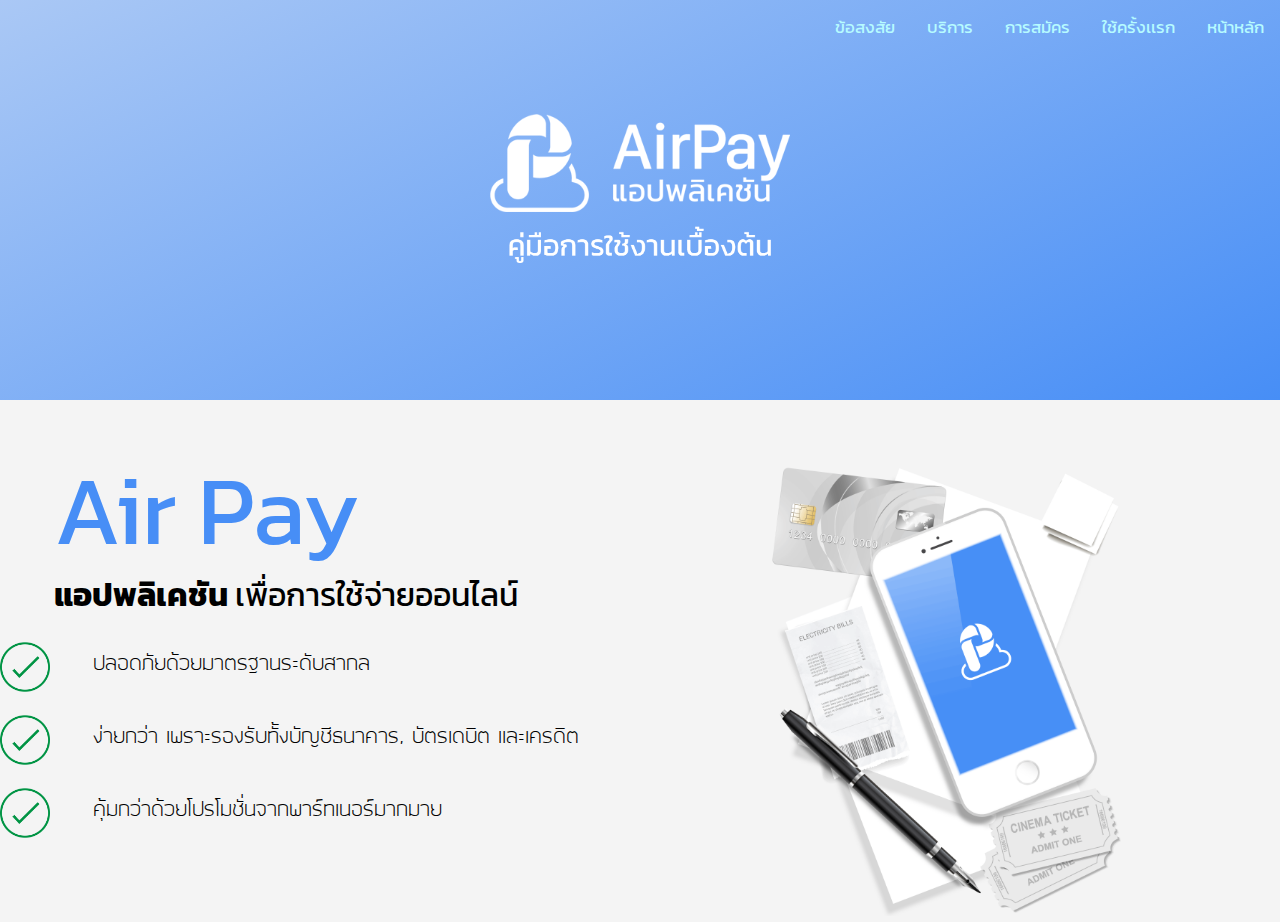
==== index.html @ 3a498677 "fixed margin" ====
<!DOCTYPE html>
<html>
<head>
<meta name="viewport" content="width=device-width, initial-scale=1, maximum-scale=1">
	<link rel="stylesheet" type="text/css" href="css/home.css">
  <link rel="icon" href="img/logoT.png">
	<title>Airplay Guide</title>
</head>
<body>
<div class="bg">
	<!-- NavBar -->
	<div class="topnav" id="myTopnav">
      <a href="#home">หน้าหลัก</a>
      <a href="#about">ใช้ครั้งเเรก</a>
      <a href="#contact">การสมัคร</a>
  		<a href="#news">บริการ</a>
      <a href="#เfaq">ข้อสงสัย</a>
  		<a href="javascript:void(0);" class="icon" onclick="myFunction()">&#9776;</a>
	</div>
	<img id="logo" src="img/logoH.png">
	<img id="logoS" src="img/logoH2.png">
</div>

<div class="main">
  <div id="left-box">
    <div id="title">Air Pay</div>
    <div id="sub"><b>แอปพลิเคชัน</b> เพื่อการใช้จ่ายออนไลน์</div>
    <div class="box">
      <div id="lb">
        <img id="chk" src="img/ok.png">
      </div>
      <div id="rb">
        <div id="content">ปลอดภัยด้วยมาตรฐานระดับสากล</div>
      </div>
    </div>
    <div class="box">
      <div id="lb">
        <img id="chk" src="img/ok.png">
      </div>
      <div id="rb">
        <div id="content">ง่ายกว่า เพราะรองรับทั้งบัญชีธนาคาร, บัตรเดบิต และเครดิต</div>
      </div>
    </div>
    <div class="box">
      <div id="lb">
        <img id="chk" src="img/ok.png">
      </div>
      <div id="rb">
        <div id="content">คุ้มกว่าด้วยโปรโมชั่นจากพาร์ทเนอร์มากมาย</div>
      </div>
    </div>
  </div>
  <div id="right-box">
    <img id="splash" src="img/splash.png">
  </div>
</div>

<script type="text/javascript">
	function myFunction() {
    var x = document.getElementById("myTopnav");
    if (x.className === "topnav") {
        x.className += " responsive";
    } else {
        x.className = "topnav";
    }
    }
 </script>

</body>
</html>
---- css/home.css ----
/* Add a black background color to the top navigation */
@import url('https://fonts.googleapis.com/css?family=Kanit');

@font-face {
    font-family: 'Superspace';
    src: url('../fonts/Superspace.ttf');
    src: url('../fonts/Superspace.ttf') format('truetype');
    font-weight: 500;
    font-style: normal;
}
body
{
    background: #f4f4f4;
    margin:0;
}
*{
    font-family: 'Kanit', sans-serif;
    transition: 0.5s all;
    margin:0;
    padding: 0;
}
.bg{
    background: linear-gradient(335deg,#478ef6,#aac8f5);
    display: block;

    height: 400px;
    overflow-x: hidden;
}

#logo{
    display:block;
    margin:4% auto 0%;
    width: 300px;
}
#logoS{
    display:block;
    width: 300px;
   margin:0% auto 4%; /* Will not center vertically and won't work in IE6/7. */
}
.topnav {
    margin:0;
    overflow: hidden;
}

/* Style the links inside the navigation bar */

.topnav a {

    float: right;
    display: block;
    text-align: center;
    padding: 14px 16px;
    text-decoration: none;
    font-size: 17px;
    color: #b6fbff;
}

/* Change the color of links on hover */
.topnav a:hover {
    color: black;
}

/* Hide the link that should open and close the topnav on small screens */
.topnav .icon {
    display: none;
}
/*main box*/
.main{
    width: 100%;
    height: 100%;
    display: block;
    background: #f4f4f4;

    }
#left-box{
    padding-top:3%; 
    background: #f4f4f4;
    width: 60%;
    position: relative;
    display: block;
    height: 100%;
    float: left;
}

#right-box{
    background: #f4f4f4;
    width: 40%;
    padding-top:5%; 
    position: relative;
    display: block;
    height: 100%;
    float: left;
}
/*End*/

#title{
    display: block;
    font-size: 6em;
    color: #478ef6;
    margin-left: 7%;
    margin-bottom:0px: 
}
#sub{
    display: block;
    font-size: 2em;
    color: black;
    margin-top: -1.5%;
    margin-left: 7%;
    position: relative;
}
#splash{
    width: 70%;
}

.box{
    width: 100%;
    height: 50px;
    margin-top: 3%; 
   
    display: block;
}
#chk{
    display: block;
    width:50px;
    height: 100%;
}
#lb{
    width: 10%;
    height: 100%;
    display: block;
    float: left;
    position: relative;
}
#rb{
    width: 70%;
    height: 100%;
    display: block;
    float: left;
    position: relative;
}
#content{
    width: 100%;
    display: block;
    font-size: 1.5em;
    color: black;
    margin-left:3%; 
    padding-top: 1.3%;
    font-family: 'Superspace';
}
@media only screen and (max-width: 640px) {
    #box{
        padding: 0 auto 0;
    }
#title{
    margin-left: 5%;
    display: block;
    font-size: 4.5em;
    margin-left: 3%;
}
    #sub{
    margin-left: 5%;
    display: block;
    font-size: 2.6em;
    font-weight: lighter;
    margin-left: 3%;
}
#content{
    text-align: left;
}
    #left-box
    {
        text-align: center;
        float: none;
        width: 100%;
    }
    #right-box
    {
        float: none;
        width: 100%;
    }
    #splash{
    width: 100%;
}
.title{
    font-size: 1.5em;
    }
    #logo{
        padding: 100px 0 0;
    }
    .topnav {
  background-color: #333;
  position: fixed;
  width: 100%;
  top: 0;
}
.topnav a:hover {
    background-color: #ddd;
    color: black;
}
  .topnav a:not(:first-child) {display: none;}
  .topnav a.icon {
    float: left;
    display: block;
  }
}

@media only screen and (max-width: 640px) {
  .topnav.responsive .icon {
    position: absolute;
    left: 0;
    top: 0;
  }
  .topnav.responsive a {
    float: none;
    display: block;
    text-align: right;
  }

}
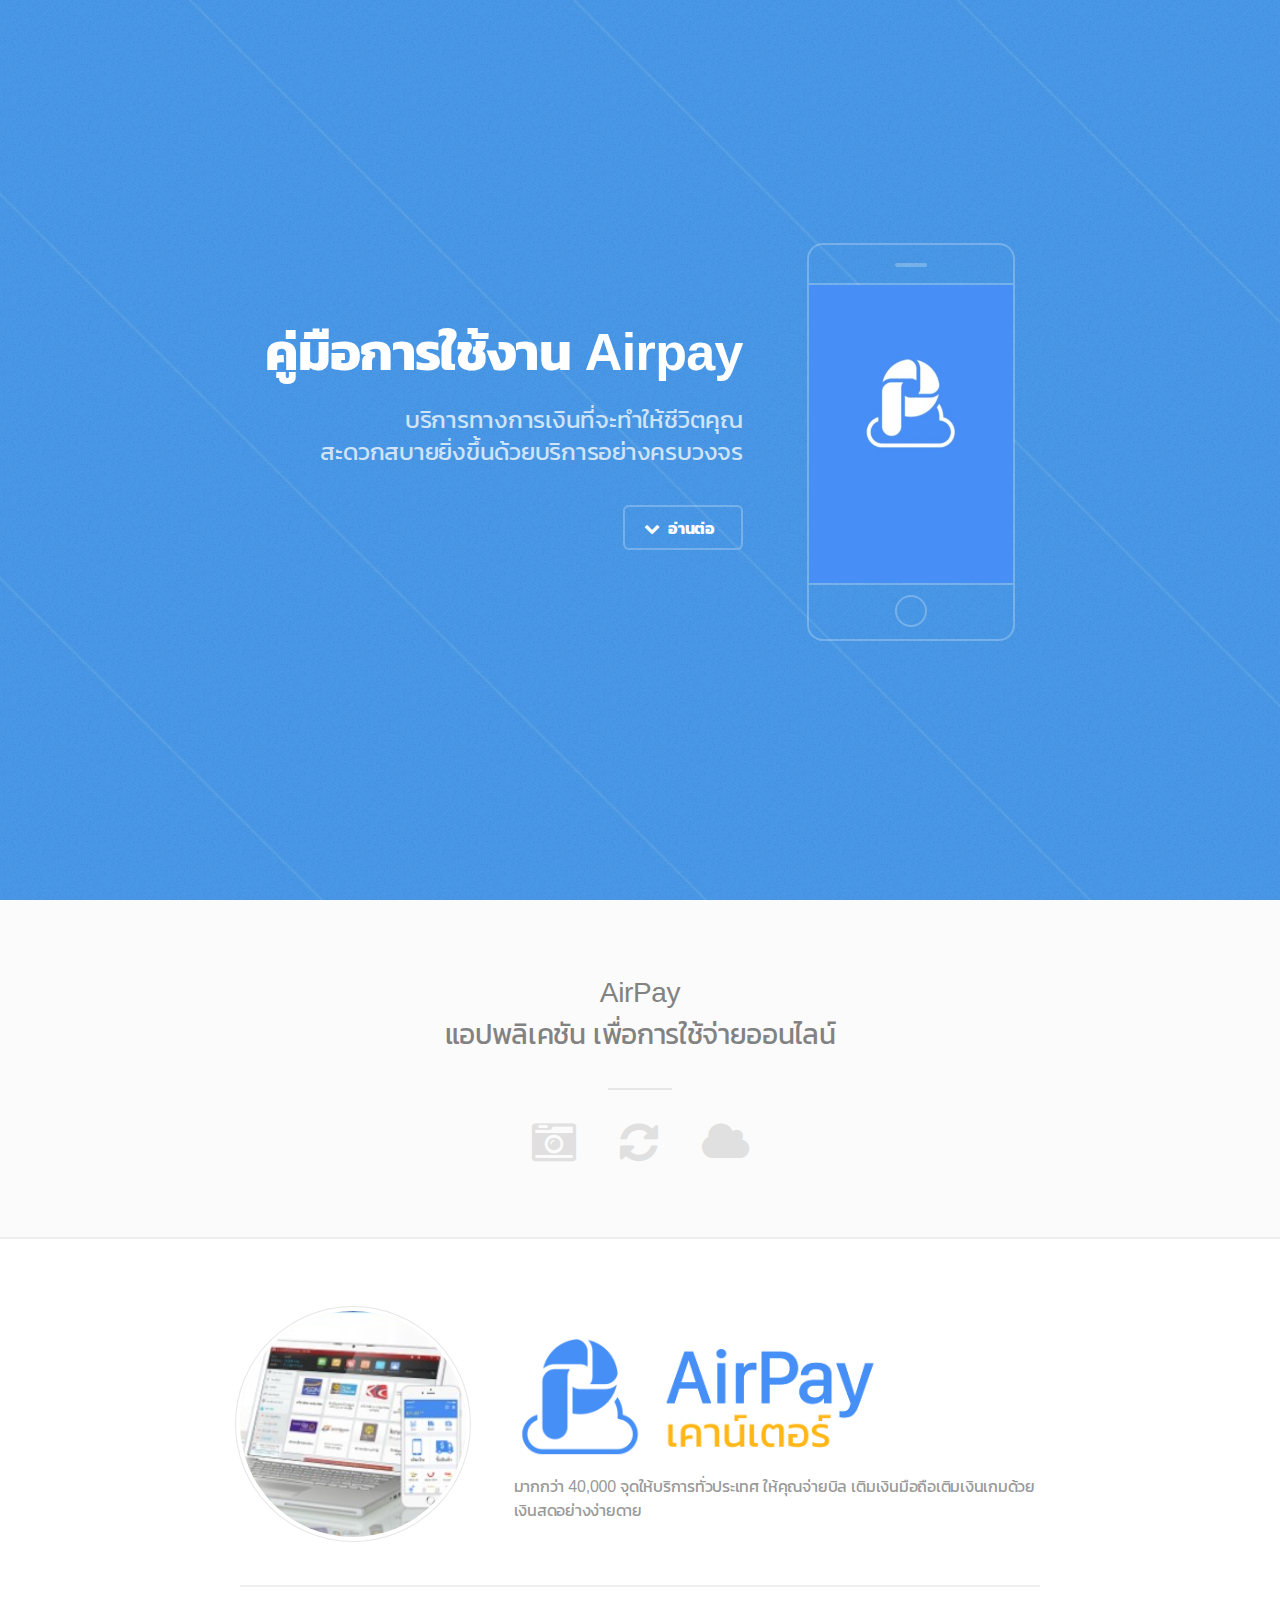
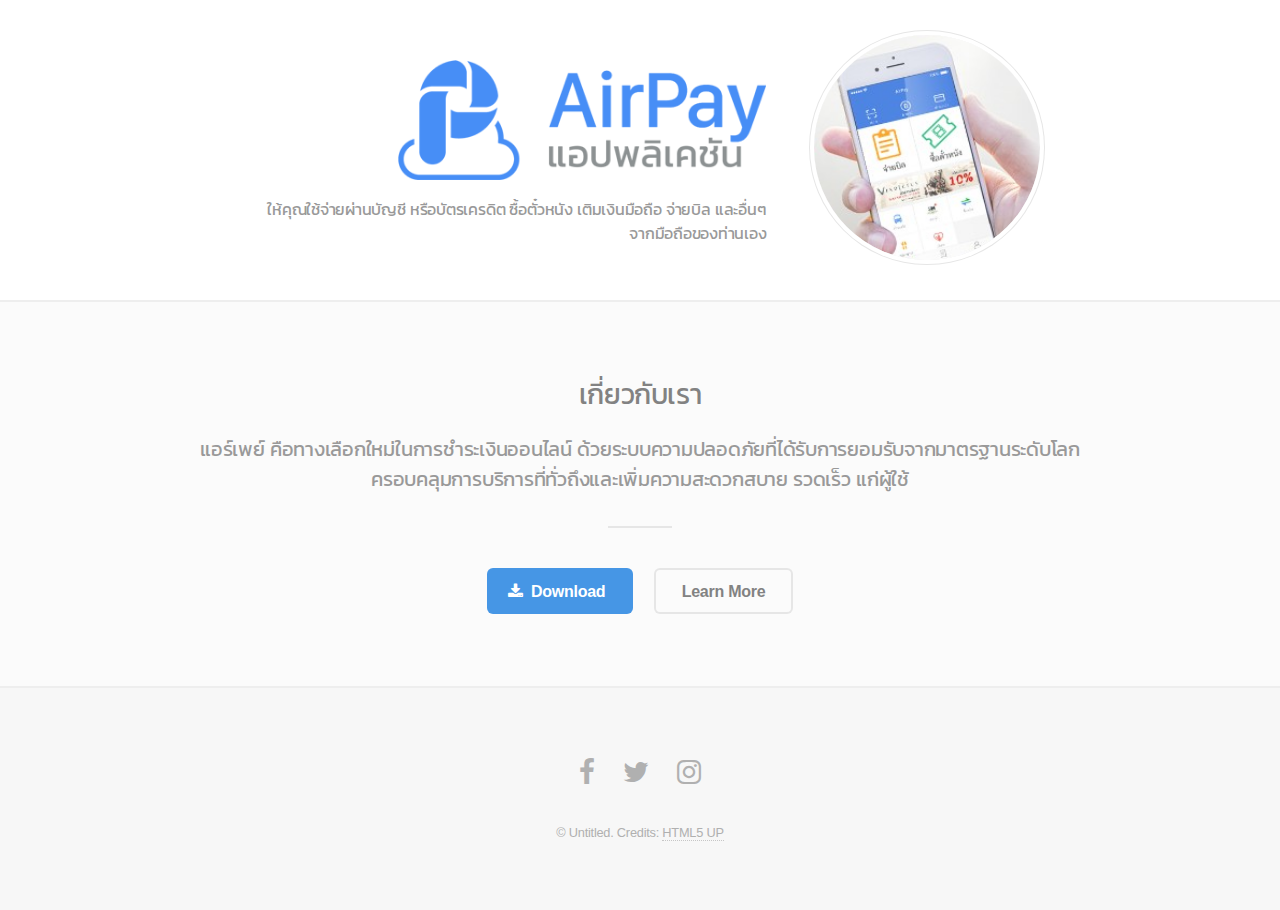
==== commit b3579307: "Change" ====
--- a/index.html
+++ b/index.html
@@ -1,70 +1,94 @@
-<!DOCTYPE html>
+<!DOCTYPE HTML>
 <html>
-<head>
-<meta name="viewport" content="width=device-width, initial-scale=1, maximum-scale=1">
-	<link rel="stylesheet" type="text/css" href="css/home.css">
-  <link rel="icon" href="img/logoT.png">
-	<title>Airplay Guide</title>
-</head>
-<body>
-<div class="bg">
-	<!-- NavBar -->
-	<div class="topnav" id="myTopnav">
-      <a href="#home">หน้าหลัก</a>
-      <a href="#about">ใช้ครั้งเเรก</a>
-      <a href="#contact">การสมัคร</a>
-  		<a href="#news">บริการ</a>
-      <a href="#เfaq">ข้อสงสัย</a>
-  		<a href="javascript:void(0);" class="icon" onclick="myFunction()">&#9776;</a>
-	</div>
-	<img id="logo" src="img/logoH.png">
-	<img id="logoS" src="img/logoH2.png">
-</div>
+	<head>
+		<title>Airpay Guide</title>
+		<meta charset="utf-8" />
+		<meta name="viewport" content="width=device-width, initial-scale=1" />
+		<!--[if lte IE 8]><script src="assets/js/ie/html5shiv.js"></script><![endif]-->
+		<link rel="icon" href="images/logoT.png">
+		<link rel="stylesheet" href="assets/css/main.css" />
+		<!--[if lte IE 8]><link rel="stylesheet" href="assets/css/ie8.css" /><![endif]-->
+		<!--[if lte IE 9]><link rel="stylesheet" href="assets/css/ie9.css" /><![endif]-->
+	</head>
+	<body id="top">
 
-<div class="main">
-  <div id="left-box">
-    <div id="title">Air Pay</div>
-    <div id="sub"><b>แอปพลิเคชัน</b> เพื่อการใช้จ่ายออนไลน์</div>
-    <div class="box">
-      <div id="lb">
-        <img id="chk" src="img/ok.png">
-      </div>
-      <div id="rb">
-        <div id="content">ปลอดภัยด้วยมาตรฐานระดับสากล</div>
-      </div>
-    </div>
-    <div class="box">
-      <div id="lb">
-        <img id="chk" src="img/ok.png">
-      </div>
-      <div id="rb">
-        <div id="content">ง่ายกว่า เพราะรองรับทั้งบัญชีธนาคาร, บัตรเดบิต และเครดิต</div>
-      </div>
-    </div>
-    <div class="box">
-      <div id="lb">
-        <img id="chk" src="img/ok.png">
-      </div>
-      <div id="rb">
-        <div id="content">คุ้มกว่าด้วยโปรโมชั่นจากพาร์ทเนอร์มากมาย</div>
-      </div>
-    </div>
-  </div>
-  <div id="right-box">
-    <img id="splash" src="img/splash.png">
-  </div>
-</div>
+		<!-- Header -->
+			<header id="header">
+				<div class="content">
+					<h1><a href="#">คู่มือการใช้งาน Airpay</a></h1>
+					<p>บริการทางการเงินที่จะทำให้ชีวิตคุณ<br />
+					สะดวกสบายยิ่งขึ้นด้วยบริการอย่างครบวงจร</p>
+					<ul class="actions">
+						<li><a href="#one" class="button icon fa-chevron-down scrolly">อ่านต่อ</a></li>
+					</ul>
+				</div>
+				<div class="image phone"><div class="inner"><img src="images/screen.jpg" alt="" /></div></div>
+			</header>
 
-<script type="text/javascript">
-	function myFunction() {
-    var x = document.getElementById("myTopnav");
-    if (x.className === "topnav") {
-        x.className += " responsive";
-    } else {
-        x.className = "topnav";
-    }
-    }
- </script>
+		<!-- One -->
+			<section id="one" class="wrapper style2 special">
+				<header class="major">
+					<h2>AirPay<br />
+					แอปพลิเคชัน เพื่อการใช้จ่ายออนไลน์</h2>
+				</header>
+				<ul class="icons major">
+					<li><span class="icon fa-camera-retro"><span class="label">Shoot</span></span></li>
+					<li><span class="icon fa-refresh"><span class="label">Process</span></span></li>
+					<li><span class="icon fa-cloud"><span class="label">Upload</span></span></li>
+				</ul>
+			</section>
 
-</body>
+		<!-- Two -->
+			<section id="two" class="wrapper">
+				<div class="inner alt">
+					<section class="spotlight">
+						<div class="image"><img src="images/counterBG.jpg" alt="" /></div>
+						<div class="content">
+							<img class="images" src="images/counter.png">
+							<p>มากกว่า 40,000 จุดให้บริการทั่วประเทศ ให้คุณจ่ายบิล เติมเงินมือถือเติมเงินเกมด้วยเงินสดอย่างง่ายดาย</p>
+						</div>
+					</section>
+					<section class="spotlight">
+						<div class="image"><img src="images/appBG.jpg" alt="" /></div>
+						<div class="content">
+							<img class="images" src="images/app.png">
+							<p>ให้คุณใช้จ่ายผ่านบัญชี หรือบัตรเครดิต ซื้อตั๋วหนัง เติมเงินมือถือ จ่ายบิล และอื่นๆ จากมือถือของท่านเอง</p>
+						</div>
+					</section>
+				</div>
+			</section>
+
+		<!-- Three -->
+			<section id="three" class="wrapper style2 special">
+				<header class="major">
+					<h2>เกี่ยวกับเรา</h2>
+					<p>แอร์เพย์ คือทางเลือกใหม่ในการชำระเงินออนไลน์ ด้วยระบบความปลอดภัยที่ได้รับการยอมรับจากมาตรฐานระดับโลก <br />
+					ครอบคลุมการบริการที่ทั่วถึงและเพิ่มความสะดวกสบาย รวดเร็ว แก่ผู้ใช้</p>
+				</header>
+				<ul class="actions">
+					<li><a href="#" class="button special icon fa-download">Download</a></li>
+					<li><a href="#" class="button">Learn More</a></li>
+				</ul>
+			</section>
+
+		
+		<!-- Footer -->
+			<footer id="footer">
+				<ul class="icons">
+					<li><a href="#" class="icon fa-facebook"><span class="label">Facebook</span></a></li>
+					<li><a href="#" class="icon fa-twitter"><span class="label">Twitter</span></a></li>
+					<li><a href="#" class="icon fa-instagram"><span class="label">Instagram</span></a></li>
+				</ul>
+				<p class="copyright">&copy; Untitled. Credits: <a href="http://html5up.net">HTML5 UP</a></p>
+			</footer>
+
+		<!-- Scripts -->
+			<script src="assets/js/jquery.min.js"></script>
+			<script src="assets/js/jquery.scrolly.min.js"></script>
+			<script src="assets/js/skel.min.js"></script>
+			<script src="assets/js/util.js"></script>
+			<!--[if lte IE 8]><script src="assets/js/ie/respond.min.js"></script><![endif]-->
+			<script src="assets/js/main.js"></script>
+
+	</body>
 </html>--- a/assets/css/main.css
+++ b/assets/css/main.css
@@ -0,0 +1,4148 @@
+@import url(font-awesome.min.css);
+@import url('https://fonts.googleapis.com/css?family=Kanit');
+
+	html, body, div, span, applet, object, iframe, h1, h2, h3, h4, h5, h6, p, blockquote, pre, a, abbr, acronym, address, big, cite, code, del, dfn, em, img, ins, kbd, q, s, samp, small, strike, strong, sub, sup, tt, var, b, u, i, center, dl, dt, dd, ol, ul, li, fieldset, form, label, legend, table, caption, tbody, tfoot, thead, tr, th, td, article, aside, canvas, details, embed, figure, figcaption, footer, header, hgroup, menu, nav, output, ruby, section, summary, time, mark, audio, video {
+		margin: 0;
+		padding: 0;
+		border: 0;
+		font-size: 100%;
+		font: inherit;
+		vertical-align: baseline;
+	}
+
+	article, aside, details, figcaption, figure, footer, header, hgroup, menu, nav, section {
+		display: block;
+	}
+
+	body {
+		line-height: 1;
+	}
+
+	ol, ul {
+		list-style: none;
+	}
+
+	blockquote, q {
+		quotes: none;
+	}
+
+	blockquote:before, blockquote:after, q:before, q:after {
+		content: '';
+		content: none;
+	}
+
+	table {
+		border-collapse: collapse;
+		border-spacing: 0;
+	}
+
+	body {
+		-webkit-text-size-adjust: none;
+	}
+
+/* Box Model */
+
+	*, *:before, *:after {
+		-moz-box-sizing: border-box;
+		-webkit-box-sizing: border-box;
+		box-sizing: border-box;
+	}
+
+/* Grid */
+
+	.images{
+		width: 70%;
+	}
+
+	.row {
+		border-bottom: solid 1px transparent;
+		-moz-box-sizing: border-box;
+		-webkit-box-sizing: border-box;
+		box-sizing: border-box;
+	}
+
+	.row > * {
+		float: left;
+		-moz-box-sizing: border-box;
+		-webkit-box-sizing: border-box;
+		box-sizing: border-box;
+	}
+
+	.row:after, .row:before {
+		content: '';
+		display: block;
+		clear: both;
+		height: 0;
+	}
+
+	.row.uniform > * > :first-child {
+		margin-top: 0;
+	}
+
+	.row.uniform > * > :last-child {
+		margin-bottom: 0;
+	}
+
+	.row.\30 \25 > * {
+		padding: 0 0 0 0em;
+	}
+
+	.row.\30 \25 {
+		margin: 0 0 -1px 0em;
+	}
+
+	.row.uniform.\30 \25 > * {
+		padding: 0em 0 0 0em;
+	}
+
+	.row.uniform.\30 \25 {
+		margin: 0em 0 -1px 0em;
+	}
+
+	.row > * {
+		padding: 0 0 0 1.5em;
+	}
+
+	.row {
+		margin: 0 0 -1px -1.5em;
+	}
+
+	.row.uniform > * {
+		padding: 1.5em 0 0 1.5em;
+	}
+
+	.row.uniform {
+		margin: -1.5em 0 -1px -1.5em;
+	}
+
+	.row.\32 00\25 > * {
+		padding: 0 0 0 3em;
+	}
+
+	.row.\32 00\25 {
+		margin: 0 0 -1px -3em;
+	}
+
+	.row.uniform.\32 00\25 > * {
+		padding: 3em 0 0 3em;
+	}
+
+	.row.uniform.\32 00\25 {
+		margin: -3em 0 -1px -3em;
+	}
+
+	.row.\31 50\25 > * {
+		padding: 0 0 0 2.25em;
+	}
+
+	.row.\31 50\25 {
+		margin: 0 0 -1px -2.25em;
+	}
+
+	.row.uniform.\31 50\25 > * {
+		padding: 2.25em 0 0 2.25em;
+	}
+
+	.row.uniform.\31 50\25 {
+		margin: -2.25em 0 -1px -2.25em;
+	}
+
+	.row.\35 0\25 > * {
+		padding: 0 0 0 0.75em;
+	}
+
+	.row.\35 0\25 {
+		margin: 0 0 -1px -0.75em;
+	}
+
+	.row.uniform.\35 0\25 > * {
+		padding: 0.75em 0 0 0.75em;
+	}
+
+	.row.uniform.\35 0\25 {
+		margin: -0.75em 0 -1px -0.75em;
+	}
+
+	.row.\32 5\25 > * {
+		padding: 0 0 0 0.375em;
+	}
+
+	.row.\32 5\25 {
+		margin: 0 0 -1px -0.375em;
+	}
+
+	.row.uniform.\32 5\25 > * {
+		padding: 0.375em 0 0 0.375em;
+	}
+
+	.row.uniform.\32 5\25 {
+		margin: -0.375em 0 -1px -0.375em;
+	}
+
+	.\31 2u, .\31 2u\24 {
+		width: 100%;
+		clear: none;
+		margin-left: 0;
+	}
+
+	.\31 1u, .\31 1u\24 {
+		width: 91.6666666667%;
+		clear: none;
+		margin-left: 0;
+	}
+
+	.\31 0u, .\31 0u\24 {
+		width: 83.3333333333%;
+		clear: none;
+		margin-left: 0;
+	}
+
+	.\39 u, .\39 u\24 {
+		width: 75%;
+		clear: none;
+		margin-left: 0;
+	}
+
+	.\38 u, .\38 u\24 {
+		width: 66.6666666667%;
+		clear: none;
+		margin-left: 0;
+	}
+
+	.\37 u, .\37 u\24 {
+		width: 58.3333333333%;
+		clear: none;
+		margin-left: 0;
+	}
+
+	.\36 u, .\36 u\24 {
+		width: 50%;
+		clear: none;
+		margin-left: 0;
+	}
+
+	.\35 u, .\35 u\24 {
+		width: 41.6666666667%;
+		clear: none;
+		margin-left: 0;
+	}
+
+	.\34 u, .\34 u\24 {
+		width: 33.3333333333%;
+		clear: none;
+		margin-left: 0;
+	}
+
+	.\33 u, .\33 u\24 {
+		width: 25%;
+		clear: none;
+		margin-left: 0;
+	}
+
+	.\32 u, .\32 u\24 {
+		width: 16.6666666667%;
+		clear: none;
+		margin-left: 0;
+	}
+
+	.\31 u, .\31 u\24 {
+		width: 8.3333333333%;
+		clear: none;
+		margin-left: 0;
+	}
+
+	.\31 2u\24 + *,
+	.\31 1u\24 + *,
+	.\31 0u\24 + *,
+	.\39 u\24 + *,
+	.\38 u\24 + *,
+	.\37 u\24 + *,
+	.\36 u\24 + *,
+	.\35 u\24 + *,
+	.\34 u\24 + *,
+	.\33 u\24 + *,
+	.\32 u\24 + *,
+	.\31 u\24 + * {
+		clear: left;
+	}
+
+	.\-11u {
+		margin-left: 91.66667%;
+	}
+
+	.\-10u {
+		margin-left: 83.33333%;
+	}
+
+	.\-9u {
+		margin-left: 75%;
+	}
+
+	.\-8u {
+		margin-left: 66.66667%;
+	}
+
+	.\-7u {
+		margin-left: 58.33333%;
+	}
+
+	.\-6u {
+		margin-left: 50%;
+	}
+
+	.\-5u {
+		margin-left: 41.66667%;
+	}
+
+	.\-4u {
+		margin-left: 33.33333%;
+	}
+
+	.\-3u {
+		margin-left: 25%;
+	}
+
+	.\-2u {
+		margin-left: 16.66667%;
+	}
+
+	.\-1u {
+		margin-left: 8.33333%;
+	}
+
+	@media screen and (max-width: 1680px) {
+
+		.row > * {
+			padding: 0 0 0 1.5em;
+		}
+
+		.row {
+			margin: 0 0 -1px -1.5em;
+		}
+
+		.row.uniform > * {
+			padding: 1.5em 0 0 1.5em;
+		}
+
+		.row.uniform {
+			margin: -1.5em 0 -1px -1.5em;
+		}
+
+		.row.\32 00\25 > * {
+			padding: 0 0 0 3em;
+		}
+
+		.row.\32 00\25 {
+			margin: 0 0 -1px -3em;
+		}
+
+		.row.uniform.\32 00\25 > * {
+			padding: 3em 0 0 3em;
+		}
+
+		.row.uniform.\32 00\25 {
+			margin: -3em 0 -1px -3em;
+		}
+
+		.row.\31 50\25 > * {
+			padding: 0 0 0 2.25em;
+		}
+
+		.row.\31 50\25 {
+			margin: 0 0 -1px -2.25em;
+		}
+
+		.row.uniform.\31 50\25 > * {
+			padding: 2.25em 0 0 2.25em;
+		}
+
+		.row.uniform.\31 50\25 {
+			margin: -2.25em 0 -1px -2.25em;
+		}
+
+		.row.\35 0\25 > * {
+			padding: 0 0 0 0.75em;
+		}
+
+		.row.\35 0\25 {
+			margin: 0 0 -1px -0.75em;
+		}
+
+		.row.uniform.\35 0\25 > * {
+			padding: 0.75em 0 0 0.75em;
+		}
+
+		.row.uniform.\35 0\25 {
+			margin: -0.75em 0 -1px -0.75em;
+		}
+
+		.row.\32 5\25 > * {
+			padding: 0 0 0 0.375em;
+		}
+
+		.row.\32 5\25 {
+			margin: 0 0 -1px -0.375em;
+		}
+
+		.row.uniform.\32 5\25 > * {
+			padding: 0.375em 0 0 0.375em;
+		}
+
+		.row.uniform.\32 5\25 {
+			margin: -0.375em 0 -1px -0.375em;
+		}
+
+		.\31 2u\28xlarge\29, .\31 2u\24\28xlarge\29 {
+			width: 100%;
+			clear: none;
+			margin-left: 0;
+		}
+
+		.\31 1u\28xlarge\29, .\31 1u\24\28xlarge\29 {
+			width: 91.6666666667%;
+			clear: none;
+			margin-left: 0;
+		}
+
+		.\31 0u\28xlarge\29, .\31 0u\24\28xlarge\29 {
+			width: 83.3333333333%;
+			clear: none;
+			margin-left: 0;
+		}
+
+		.\39 u\28xlarge\29, .\39 u\24\28xlarge\29 {
+			width: 75%;
+			clear: none;
+			margin-left: 0;
+		}
+
+		.\38 u\28xlarge\29, .\38 u\24\28xlarge\29 {
+			width: 66.6666666667%;
+			clear: none;
+			margin-left: 0;
+		}
+
+		.\37 u\28xlarge\29, .\37 u\24\28xlarge\29 {
+			width: 58.3333333333%;
+			clear: none;
+			margin-left: 0;
+		}
+
+		.\36 u\28xlarge\29, .\36 u\24\28xlarge\29 {
+			width: 50%;
+			clear: none;
+			margin-left: 0;
+		}
+
+		.\35 u\28xlarge\29, .\35 u\24\28xlarge\29 {
+			width: 41.6666666667%;
+			clear: none;
+			margin-left: 0;
+		}
+
+		.\34 u\28xlarge\29, .\34 u\24\28xlarge\29 {
+			width: 33.3333333333%;
+			clear: none;
+			margin-left: 0;
+		}
+
+		.\33 u\28xlarge\29, .\33 u\24\28xlarge\29 {
+			width: 25%;
+			clear: none;
+			margin-left: 0;
+		}
+
+		.\32 u\28xlarge\29, .\32 u\24\28xlarge\29 {
+			width: 16.6666666667%;
+			clear: none;
+			margin-left: 0;
+		}
+
+		.\31 u\28xlarge\29, .\31 u\24\28xlarge\29 {
+			width: 8.3333333333%;
+			clear: none;
+			margin-left: 0;
+		}
+
+		.\31 2u\24\28xlarge\29 + *,
+		.\31 1u\24\28xlarge\29 + *,
+		.\31 0u\24\28xlarge\29 + *,
+		.\39 u\24\28xlarge\29 + *,
+		.\38 u\24\28xlarge\29 + *,
+		.\37 u\24\28xlarge\29 + *,
+		.\36 u\24\28xlarge\29 + *,
+		.\35 u\24\28xlarge\29 + *,
+		.\34 u\24\28xlarge\29 + *,
+		.\33 u\24\28xlarge\29 + *,
+		.\32 u\24\28xlarge\29 + *,
+		.\31 u\24\28xlarge\29 + * {
+			clear: left;
+		}
+
+		.\-11u\28xlarge\29 {
+			margin-left: 91.66667%;
+		}
+
+		.\-10u\28xlarge\29 {
+			margin-left: 83.33333%;
+		}
+
+		.\-9u\28xlarge\29 {
+			margin-left: 75%;
+		}
+
+		.\-8u\28xlarge\29 {
+			margin-left: 66.66667%;
+		}
+
+		.\-7u\28xlarge\29 {
+			margin-left: 58.33333%;
+		}
+
+		.\-6u\28xlarge\29 {
+			margin-left: 50%;
+		}
+
+		.\-5u\28xlarge\29 {
+			margin-left: 41.66667%;
+		}
+
+		.\-4u\28xlarge\29 {
+			margin-left: 33.33333%;
+		}
+
+		.\-3u\28xlarge\29 {
+			margin-left: 25%;
+		}
+
+		.\-2u\28xlarge\29 {
+			margin-left: 16.66667%;
+		}
+
+		.\-1u\28xlarge\29 {
+			margin-left: 8.33333%;
+		}
+
+	}
+
+	@media screen and (max-width: 1280px) {
+
+		.row > * {
+			padding: 0 0 0 1.5em;
+		}
+
+		.row {
+			margin: 0 0 -1px -1.5em;
+		}
+
+		.row.uniform > * {
+			padding: 1.5em 0 0 1.5em;
+		}
+
+		.row.uniform {
+			margin: -1.5em 0 -1px -1.5em;
+		}
+
+		.row.\32 00\25 > * {
+			padding: 0 0 0 3em;
+		}
+
+		.row.\32 00\25 {
+			margin: 0 0 -1px -3em;
+		}
+
+		.row.uniform.\32 00\25 > * {
+			padding: 3em 0 0 3em;
+		}
+
+		.row.uniform.\32 00\25 {
+			margin: -3em 0 -1px -3em;
+		}
+
+		.row.\31 50\25 > * {
+			padding: 0 0 0 2.25em;
+		}
+
+		.row.\31 50\25 {
+			margin: 0 0 -1px -2.25em;
+		}
+
+		.row.uniform.\31 50\25 > * {
+			padding: 2.25em 0 0 2.25em;
+		}
+
+		.row.uniform.\31 50\25 {
+			margin: -2.25em 0 -1px -2.25em;
+		}
+
+		.row.\35 0\25 > * {
+			padding: 0 0 0 0.75em;
+		}
+
+		.row.\35 0\25 {
+			margin: 0 0 -1px -0.75em;
+		}
+
+		.row.uniform.\35 0\25 > * {
+			padding: 0.75em 0 0 0.75em;
+		}
+
+		.row.uniform.\35 0\25 {
+			margin: -0.75em 0 -1px -0.75em;
+		}
+
+		.row.\32 5\25 > * {
+			padding: 0 0 0 0.375em;
+		}
+
+		.row.\32 5\25 {
+			margin: 0 0 -1px -0.375em;
+		}
+
+		.row.uniform.\32 5\25 > * {
+			padding: 0.375em 0 0 0.375em;
+		}
+
+		.row.uniform.\32 5\25 {
+			margin: -0.375em 0 -1px -0.375em;
+		}
+
+		.\31 2u\28large\29, .\31 2u\24\28large\29 {
+			width: 100%;
+			clear: none;
+			margin-left: 0;
+		}
+
+		.\31 1u\28large\29, .\31 1u\24\28large\29 {
+			width: 91.6666666667%;
+			clear: none;
+			margin-left: 0;
+		}
+
+		.\31 0u\28large\29, .\31 0u\24\28large\29 {
+			width: 83.3333333333%;
+			clear: none;
+			margin-left: 0;
+		}
+
+		.\39 u\28large\29, .\39 u\24\28large\29 {
+			width: 75%;
+			clear: none;
+			margin-left: 0;
+		}
+
+		.\38 u\28large\29, .\38 u\24\28large\29 {
+			width: 66.6666666667%;
+			clear: none;
+			margin-left: 0;
+		}
+
+		.\37 u\28large\29, .\37 u\24\28large\29 {
+			width: 58.3333333333%;
+			clear: none;
+			margin-left: 0;
+		}
+
+		.\36 u\28large\29, .\36 u\24\28large\29 {
+			width: 50%;
+			clear: none;
+			margin-left: 0;
+		}
+
+		.\35 u\28large\29, .\35 u\24\28large\29 {
+			width: 41.6666666667%;
+			clear: none;
+			margin-left: 0;
+		}
+
+		.\34 u\28large\29, .\34 u\24\28large\29 {
+			width: 33.3333333333%;
+			clear: none;
+			margin-left: 0;
+		}
+
+		.\33 u\28large\29, .\33 u\24\28large\29 {
+			width: 25%;
+			clear: none;
+			margin-left: 0;
+		}
+
+		.\32 u\28large\29, .\32 u\24\28large\29 {
+			width: 16.6666666667%;
+			clear: none;
+			margin-left: 0;
+		}
+
+		.\31 u\28large\29, .\31 u\24\28large\29 {
+			width: 8.3333333333%;
+			clear: none;
+			margin-left: 0;
+		}
+
+		.\31 2u\24\28large\29 + *,
+		.\31 1u\24\28large\29 + *,
+		.\31 0u\24\28large\29 + *,
+		.\39 u\24\28large\29 + *,
+		.\38 u\24\28large\29 + *,
+		.\37 u\24\28large\29 + *,
+		.\36 u\24\28large\29 + *,
+		.\35 u\24\28large\29 + *,
+		.\34 u\24\28large\29 + *,
+		.\33 u\24\28large\29 + *,
+		.\32 u\24\28large\29 + *,
+		.\31 u\24\28large\29 + * {
+			clear: left;
+		}
+
+		.\-11u\28large\29 {
+			margin-left: 91.66667%;
+		}
+
+		.\-10u\28large\29 {
+			margin-left: 83.33333%;
+		}
+
+		.\-9u\28large\29 {
+			margin-left: 75%;
+		}
+
+		.\-8u\28large\29 {
+			margin-left: 66.66667%;
+		}
+
+		.\-7u\28large\29 {
+			margin-left: 58.33333%;
+		}
+
+		.\-6u\28large\29 {
+			margin-left: 50%;
+		}
+
+		.\-5u\28large\29 {
+			margin-left: 41.66667%;
+		}
+
+		.\-4u\28large\29 {
+			margin-left: 33.33333%;
+		}
+
+		.\-3u\28large\29 {
+			margin-left: 25%;
+		}
+
+		.\-2u\28large\29 {
+			margin-left: 16.66667%;
+		}
+
+		.\-1u\28large\29 {
+			margin-left: 8.33333%;
+		}
+
+	}
+
+	@media screen and (max-width: 980px) {
+
+		.row > * {
+			padding: 0 0 0 1.5em;
+		}
+
+		.row {
+			margin: 0 0 -1px -1.5em;
+		}
+
+		.row.uniform > * {
+			padding: 1.5em 0 0 1.5em;
+		}
+
+		.row.uniform {
+			margin: -1.5em 0 -1px -1.5em;
+		}
+
+		.row.\32 00\25 > * {
+			padding: 0 0 0 3em;
+		}
+
+		.row.\32 00\25 {
+			margin: 0 0 -1px -3em;
+		}
+
+		.row.uniform.\32 00\25 > * {
+			padding: 3em 0 0 3em;
+		}
+
+		.row.uniform.\32 00\25 {
+			margin: -3em 0 -1px -3em;
+		}
+
+		.row.\31 50\25 > * {
+			padding: 0 0 0 2.25em;
+		}
+
+		.row.\31 50\25 {
+			margin: 0 0 -1px -2.25em;
+		}
+
+		.row.uniform.\31 50\25 > * {
+			padding: 2.25em 0 0 2.25em;
+		}
+
+		.row.uniform.\31 50\25 {
+			margin: -2.25em 0 -1px -2.25em;
+		}
+
+		.row.\35 0\25 > * {
+			padding: 0 0 0 0.75em;
+		}
+
+		.row.\35 0\25 {
+			margin: 0 0 -1px -0.75em;
+		}
+
+		.row.uniform.\35 0\25 > * {
+			padding: 0.75em 0 0 0.75em;
+		}
+
+		.row.uniform.\35 0\25 {
+			margin: -0.75em 0 -1px -0.75em;
+		}
+
+		.row.\32 5\25 > * {
+			padding: 0 0 0 0.375em;
+		}
+
+		.row.\32 5\25 {
+			margin: 0 0 -1px -0.375em;
+		}
+
+		.row.uniform.\32 5\25 > * {
+			padding: 0.375em 0 0 0.375em;
+		}
+
+		.row.uniform.\32 5\25 {
+			margin: -0.375em 0 -1px -0.375em;
+		}
+
+		.\31 2u\28medium\29, .\31 2u\24\28medium\29 {
+			width: 100%;
+			clear: none;
+			margin-left: 0;
+		}
+
+		.\31 1u\28medium\29, .\31 1u\24\28medium\29 {
+			width: 91.6666666667%;
+			clear: none;
+			margin-left: 0;
+		}
+
+		.\31 0u\28medium\29, .\31 0u\24\28medium\29 {
+			width: 83.3333333333%;
+			clear: none;
+			margin-left: 0;
+		}
+
+		.\39 u\28medium\29, .\39 u\24\28medium\29 {
+			width: 75%;
+			clear: none;
+			margin-left: 0;
+		}
+
+		.\38 u\28medium\29, .\38 u\24\28medium\29 {
+			width: 66.6666666667%;
+			clear: none;
+			margin-left: 0;
+		}
+
+		.\37 u\28medium\29, .\37 u\24\28medium\29 {
+			width: 58.3333333333%;
+			clear: none;
+			margin-left: 0;
+		}
+
+		.\36 u\28medium\29, .\36 u\24\28medium\29 {
+			width: 50%;
+			clear: none;
+			margin-left: 0;
+		}
+
+		.\35 u\28medium\29, .\35 u\24\28medium\29 {
+			width: 41.6666666667%;
+			clear: none;
+			margin-left: 0;
+		}
+
+		.\34 u\28medium\29, .\34 u\24\28medium\29 {
+			width: 33.3333333333%;
+			clear: none;
+			margin-left: 0;
+		}
+
+		.\33 u\28medium\29, .\33 u\24\28medium\29 {
+			width: 25%;
+			clear: none;
+			margin-left: 0;
+		}
+
+		.\32 u\28medium\29, .\32 u\24\28medium\29 {
+			width: 16.6666666667%;
+			clear: none;
+			margin-left: 0;
+		}
+
+		.\31 u\28medium\29, .\31 u\24\28medium\29 {
+			width: 8.3333333333%;
+			clear: none;
+			margin-left: 0;
+		}
+
+		.\31 2u\24\28medium\29 + *,
+		.\31 1u\24\28medium\29 + *,
+		.\31 0u\24\28medium\29 + *,
+		.\39 u\24\28medium\29 + *,
+		.\38 u\24\28medium\29 + *,
+		.\37 u\24\28medium\29 + *,
+		.\36 u\24\28medium\29 + *,
+		.\35 u\24\28medium\29 + *,
+		.\34 u\24\28medium\29 + *,
+		.\33 u\24\28medium\29 + *,
+		.\32 u\24\28medium\29 + *,
+		.\31 u\24\28medium\29 + * {
+			clear: left;
+		}
+
+		.\-11u\28medium\29 {
+			margin-left: 91.66667%;
+		}
+
+		.\-10u\28medium\29 {
+			margin-left: 83.33333%;
+		}
+
+		.\-9u\28medium\29 {
+			margin-left: 75%;
+		}
+
+		.\-8u\28medium\29 {
+			margin-left: 66.66667%;
+		}
+
+		.\-7u\28medium\29 {
+			margin-left: 58.33333%;
+		}
+
+		.\-6u\28medium\29 {
+			margin-left: 50%;
+		}
+
+		.\-5u\28medium\29 {
+			margin-left: 41.66667%;
+		}
+
+		.\-4u\28medium\29 {
+			margin-left: 33.33333%;
+		}
+
+		.\-3u\28medium\29 {
+			margin-left: 25%;
+		}
+
+		.\-2u\28medium\29 {
+			margin-left: 16.66667%;
+		}
+
+		.\-1u\28medium\29 {
+			margin-left: 8.33333%;
+		}
+
+	}
+
+	@media screen and (max-width: 736px) {
+
+		.row > * {
+			padding: 0 0 0 1.5em;
+		}
+
+		.row {
+			margin: 0 0 -1px -1.5em;
+		}
+
+		.row.uniform > * {
+			padding: 1.5em 0 0 1.5em;
+		}
+
+		.row.uniform {
+			margin: -1.5em 0 -1px -1.5em;
+		}
+
+		.row.\32 00\25 > * {
+			padding: 0 0 0 3em;
+		}
+
+		.row.\32 00\25 {
+			margin: 0 0 -1px -3em;
+		}
+
+		.row.uniform.\32 00\25 > * {
+			padding: 3em 0 0 3em;
+		}
+
+		.row.uniform.\32 00\25 {
+			margin: -3em 0 -1px -3em;
+		}
+
+		.row.\31 50\25 > * {
+			padding: 0 0 0 2.25em;
+		}
+
+		.row.\31 50\25 {
+			margin: 0 0 -1px -2.25em;
+		}
+
+		.row.uniform.\31 50\25 > * {
+			padding: 2.25em 0 0 2.25em;
+		}
+
+		.row.uniform.\31 50\25 {
+			margin: -2.25em 0 -1px -2.25em;
+		}
+
+		.row.\35 0\25 > * {
+			padding: 0 0 0 0.75em;
+		}
+
+		.row.\35 0\25 {
+			margin: 0 0 -1px -0.75em;
+		}
+
+		.row.uniform.\35 0\25 > * {
+			padding: 0.75em 0 0 0.75em;
+		}
+
+		.row.uniform.\35 0\25 {
+			margin: -0.75em 0 -1px -0.75em;
+		}
+
+		.row.\32 5\25 > * {
+			padding: 0 0 0 0.375em;
+		}
+
+		.row.\32 5\25 {
+			margin: 0 0 -1px -0.375em;
+		}
+
+		.row.uniform.\32 5\25 > * {
+			padding: 0.375em 0 0 0.375em;
+		}
+
+		.row.uniform.\32 5\25 {
+			margin: -0.375em 0 -1px -0.375em;
+		}
+
+		.\31 2u\28small\29, .\31 2u\24\28small\29 {
+			width: 100%;
+			clear: none;
+			margin-left: 0;
+		}
+
+		.\31 1u\28small\29, .\31 1u\24\28small\29 {
+			width: 91.6666666667%;
+			clear: none;
+			margin-left: 0;
+		}
+
+		.\31 0u\28small\29, .\31 0u\24\28small\29 {
+			width: 83.3333333333%;
+			clear: none;
+			margin-left: 0;
+		}
+
+		.\39 u\28small\29, .\39 u\24\28small\29 {
+			width: 75%;
+			clear: none;
+			margin-left: 0;
+		}
+
+		.\38 u\28small\29, .\38 u\24\28small\29 {
+			width: 66.6666666667%;
+			clear: none;
+			margin-left: 0;
+		}
+
+		.\37 u\28small\29, .\37 u\24\28small\29 {
+			width: 58.3333333333%;
+			clear: none;
+			margin-left: 0;
+		}
+
+		.\36 u\28small\29, .\36 u\24\28small\29 {
+			width: 50%;
+			clear: none;
+			margin-left: 0;
+		}
+
+		.\35 u\28small\29, .\35 u\24\28small\29 {
+			width: 41.6666666667%;
+			clear: none;
+			margin-left: 0;
+		}
+
+		.\34 u\28small\29, .\34 u\24\28small\29 {
+			width: 33.3333333333%;
+			clear: none;
+			margin-left: 0;
+		}
+
+		.\33 u\28small\29, .\33 u\24\28small\29 {
+			width: 25%;
+			clear: none;
+			margin-left: 0;
+		}
+
+		.\32 u\28small\29, .\32 u\24\28small\29 {
+			width: 16.6666666667%;
+			clear: none;
+			margin-left: 0;
+		}
+
+		.\31 u\28small\29, .\31 u\24\28small\29 {
+			width: 8.3333333333%;
+			clear: none;
+			margin-left: 0;
+		}
+
+		.\31 2u\24\28small\29 + *,
+		.\31 1u\24\28small\29 + *,
+		.\31 0u\24\28small\29 + *,
+		.\39 u\24\28small\29 + *,
+		.\38 u\24\28small\29 + *,
+		.\37 u\24\28small\29 + *,
+		.\36 u\24\28small\29 + *,
+		.\35 u\24\28small\29 + *,
+		.\34 u\24\28small\29 + *,
+		.\33 u\24\28small\29 + *,
+		.\32 u\24\28small\29 + *,
+		.\31 u\24\28small\29 + * {
+			clear: left;
+		}
+
+		.\-11u\28small\29 {
+			margin-left: 91.66667%;
+		}
+
+		.\-10u\28small\29 {
+			margin-left: 83.33333%;
+		}
+
+		.\-9u\28small\29 {
+			margin-left: 75%;
+		}
+
+		.\-8u\28small\29 {
+			margin-left: 66.66667%;
+		}
+
+		.\-7u\28small\29 {
+			margin-left: 58.33333%;
+		}
+
+		.\-6u\28small\29 {
+			margin-left: 50%;
+		}
+
+		.\-5u\28small\29 {
+			margin-left: 41.66667%;
+		}
+
+		.\-4u\28small\29 {
+			margin-left: 33.33333%;
+		}
+
+		.\-3u\28small\29 {
+			margin-left: 25%;
+		}
+
+		.\-2u\28small\29 {
+			margin-left: 16.66667%;
+		}
+
+		.\-1u\28small\29 {
+			margin-left: 8.33333%;
+		}
+
+	}
+
+	@media screen and (max-width: 480px) {
+
+		.row > * {
+			padding: 0 0 0 1.5em;
+		}
+
+		.row {
+			margin: 0 0 -1px -1.5em;
+		}
+
+		.row.uniform > * {
+			padding: 1.5em 0 0 1.5em;
+		}
+
+		.row.uniform {
+			margin: -1.5em 0 -1px -1.5em;
+		}
+
+		.row.\32 00\25 > * {
+			padding: 0 0 0 3em;
+		}
+
+		.row.\32 00\25 {
+			margin: 0 0 -1px -3em;
+		}
+
+		.row.uniform.\32 00\25 > * {
+			padding: 3em 0 0 3em;
+		}
+
+		.row.uniform.\32 00\25 {
+			margin: -3em 0 -1px -3em;
+		}
+
+		.row.\31 50\25 > * {
+			padding: 0 0 0 2.25em;
+		}
+
+		.row.\31 50\25 {
+			margin: 0 0 -1px -2.25em;
+		}
+
+		.row.uniform.\31 50\25 > * {
+			padding: 2.25em 0 0 2.25em;
+		}
+
+		.row.uniform.\31 50\25 {
+			margin: -2.25em 0 -1px -2.25em;
+		}
+
+		.row.\35 0\25 > * {
+			padding: 0 0 0 0.75em;
+		}
+
+		.row.\35 0\25 {
+			margin: 0 0 -1px -0.75em;
+		}
+
+		.row.uniform.\35 0\25 > * {
+			padding: 0.75em 0 0 0.75em;
+		}
+
+		.row.uniform.\35 0\25 {
+			margin: -0.75em 0 -1px -0.75em;
+		}
+
+		.row.\32 5\25 > * {
+			padding: 0 0 0 0.375em;
+		}
+
+		.row.\32 5\25 {
+			margin: 0 0 -1px -0.375em;
+		}
+
+		.row.uniform.\32 5\25 > * {
+			padding: 0.375em 0 0 0.375em;
+		}
+
+		.row.uniform.\32 5\25 {
+			margin: -0.375em 0 -1px -0.375em;
+		}
+
+		.\31 2u\28xsmall\29, .\31 2u\24\28xsmall\29 {
+			width: 100%;
+			clear: none;
+			margin-left: 0;
+		}
+
+		.\31 1u\28xsmall\29, .\31 1u\24\28xsmall\29 {
+			width: 91.6666666667%;
+			clear: none;
+			margin-left: 0;
+		}
+
+		.\31 0u\28xsmall\29, .\31 0u\24\28xsmall\29 {
+			width: 83.3333333333%;
+			clear: none;
+			margin-left: 0;
+		}
+
+		.\39 u\28xsmall\29, .\39 u\24\28xsmall\29 {
+			width: 75%;
+			clear: none;
+			margin-left: 0;
+		}
+
+		.\38 u\28xsmall\29, .\38 u\24\28xsmall\29 {
+			width: 66.6666666667%;
+			clear: none;
+			margin-left: 0;
+		}
+
+		.\37 u\28xsmall\29, .\37 u\24\28xsmall\29 {
+			width: 58.3333333333%;
+			clear: none;
+			margin-left: 0;
+		}
+
+		.\36 u\28xsmall\29, .\36 u\24\28xsmall\29 {
+			width: 50%;
+			clear: none;
+			margin-left: 0;
+		}
+
+		.\35 u\28xsmall\29, .\35 u\24\28xsmall\29 {
+			width: 41.6666666667%;
+			clear: none;
+			margin-left: 0;
+		}
+
+		.\34 u\28xsmall\29, .\34 u\24\28xsmall\29 {
+			width: 33.3333333333%;
+			clear: none;
+			margin-left: 0;
+		}
+
+		.\33 u\28xsmall\29, .\33 u\24\28xsmall\29 {
+			width: 25%;
+			clear: none;
+			margin-left: 0;
+		}
+
+		.\32 u\28xsmall\29, .\32 u\24\28xsmall\29 {
+			width: 16.6666666667%;
+			clear: none;
+			margin-left: 0;
+		}
+
+		.\31 u\28xsmall\29, .\31 u\24\28xsmall\29 {
+			width: 8.3333333333%;
+			clear: none;
+			margin-left: 0;
+		}
+
+		.\31 2u\24\28xsmall\29 + *,
+		.\31 1u\24\28xsmall\29 + *,
+		.\31 0u\24\28xsmall\29 + *,
+		.\39 u\24\28xsmall\29 + *,
+		.\38 u\24\28xsmall\29 + *,
+		.\37 u\24\28xsmall\29 + *,
+		.\36 u\24\28xsmall\29 + *,
+		.\35 u\24\28xsmall\29 + *,
+		.\34 u\24\28xsmall\29 + *,
+		.\33 u\24\28xsmall\29 + *,
+		.\32 u\24\28xsmall\29 + *,
+		.\31 u\24\28xsmall\29 + * {
+			clear: left;
+		}
+
+		.\-11u\28xsmall\29 {
+			margin-left: 91.66667%;
+		}
+
+		.\-10u\28xsmall\29 {
+			margin-left: 83.33333%;
+		}
+
+		.\-9u\28xsmall\29 {
+			margin-left: 75%;
+		}
+
+		.\-8u\28xsmall\29 {
+			margin-left: 66.66667%;
+		}
+
+		.\-7u\28xsmall\29 {
+			margin-left: 58.33333%;
+		}
+
+		.\-6u\28xsmall\29 {
+			margin-left: 50%;
+		}
+
+		.\-5u\28xsmall\29 {
+			margin-left: 41.66667%;
+		}
+
+		.\-4u\28xsmall\29 {
+			margin-left: 33.33333%;
+		}
+
+		.\-3u\28xsmall\29 {
+			margin-left: 25%;
+		}
+
+		.\-2u\28xsmall\29 {
+			margin-left: 16.66667%;
+		}
+
+		.\-1u\28xsmall\29 {
+			margin-left: 8.33333%;
+		}
+
+	}
+
+	@media screen and (max-width: 360px) {
+
+		.row > * {
+			padding: 0 0 0 1.5em;
+		}
+
+		.row {
+			margin: 0 0 -1px -1.5em;
+		}
+
+		.row.uniform > * {
+			padding: 1.5em 0 0 1.5em;
+		}
+
+		.row.uniform {
+			margin: -1.5em 0 -1px -1.5em;
+		}
+
+		.row.\32 00\25 > * {
+			padding: 0 0 0 3em;
+		}
+
+		.row.\32 00\25 {
+			margin: 0 0 -1px -3em;
+		}
+
+		.row.uniform.\32 00\25 > * {
+			padding: 3em 0 0 3em;
+		}
+
+		.row.uniform.\32 00\25 {
+			margin: -3em 0 -1px -3em;
+		}
+
+		.row.\31 50\25 > * {
+			padding: 0 0 0 2.25em;
+		}
+
+		.row.\31 50\25 {
+			margin: 0 0 -1px -2.25em;
+		}
+
+		.row.uniform.\31 50\25 > * {
+			padding: 2.25em 0 0 2.25em;
+		}
+
+		.row.uniform.\31 50\25 {
+			margin: -2.25em 0 -1px -2.25em;
+		}
+
+		.row.\35 0\25 > * {
+			padding: 0 0 0 0.75em;
+		}
+
+		.row.\35 0\25 {
+			margin: 0 0 -1px -0.75em;
+		}
+
+		.row.uniform.\35 0\25 > * {
+			padding: 0.75em 0 0 0.75em;
+		}
+
+		.row.uniform.\35 0\25 {
+			margin: -0.75em 0 -1px -0.75em;
+		}
+
+		.row.\32 5\25 > * {
+			padding: 0 0 0 0.375em;
+		}
+
+		.row.\32 5\25 {
+			margin: 0 0 -1px -0.375em;
+		}
+
+		.row.uniform.\32 5\25 > * {
+			padding: 0.375em 0 0 0.375em;
+		}
+
+		.row.uniform.\32 5\25 {
+			margin: -0.375em 0 -1px -0.375em;
+		}
+
+		.\31 2u\28xxsmall\29, .\31 2u\24\28xxsmall\29 {
+			width: 100%;
+			clear: none;
+			margin-left: 0;
+		}
+
+		.\31 1u\28xxsmall\29, .\31 1u\24\28xxsmall\29 {
+			width: 91.6666666667%;
+			clear: none;
+			margin-left: 0;
+		}
+
+		.\31 0u\28xxsmall\29, .\31 0u\24\28xxsmall\29 {
+			width: 83.3333333333%;
+			clear: none;
+			margin-left: 0;
+		}
+
+		.\39 u\28xxsmall\29, .\39 u\24\28xxsmall\29 {
+			width: 75%;
+			clear: none;
+			margin-left: 0;
+		}
+
+		.\38 u\28xxsmall\29, .\38 u\24\28xxsmall\29 {
+			width: 66.6666666667%;
+			clear: none;
+			margin-left: 0;
+		}
+
+		.\37 u\28xxsmall\29, .\37 u\24\28xxsmall\29 {
+			width: 58.3333333333%;
+			clear: none;
+			margin-left: 0;
+		}
+
+		.\36 u\28xxsmall\29, .\36 u\24\28xxsmall\29 {
+			width: 50%;
+			clear: none;
+			margin-left: 0;
+		}
+
+		.\35 u\28xxsmall\29, .\35 u\24\28xxsmall\29 {
+			width: 41.6666666667%;
+			clear: none;
+			margin-left: 0;
+		}
+
+		.\34 u\28xxsmall\29, .\34 u\24\28xxsmall\29 {
+			width: 33.3333333333%;
+			clear: none;
+			margin-left: 0;
+		}
+
+		.\33 u\28xxsmall\29, .\33 u\24\28xxsmall\29 {
+			width: 25%;
+			clear: none;
+			margin-left: 0;
+		}
+
+		.\32 u\28xxsmall\29, .\32 u\24\28xxsmall\29 {
+			width: 16.6666666667%;
+			clear: none;
+			margin-left: 0;
+		}
+
+		.\31 u\28xxsmall\29, .\31 u\24\28xxsmall\29 {
+			width: 8.3333333333%;
+			clear: none;
+			margin-left: 0;
+		}
+
+		.\31 2u\24\28xxsmall\29 + *,
+		.\31 1u\24\28xxsmall\29 + *,
+		.\31 0u\24\28xxsmall\29 + *,
+		.\39 u\24\28xxsmall\29 + *,
+		.\38 u\24\28xxsmall\29 + *,
+		.\37 u\24\28xxsmall\29 + *,
+		.\36 u\24\28xxsmall\29 + *,
+		.\35 u\24\28xxsmall\29 + *,
+		.\34 u\24\28xxsmall\29 + *,
+		.\33 u\24\28xxsmall\29 + *,
+		.\32 u\24\28xxsmall\29 + *,
+		.\31 u\24\28xxsmall\29 + * {
+			clear: left;
+		}
+
+		.\-11u\28xxsmall\29 {
+			margin-left: 91.66667%;
+		}
+
+		.\-10u\28xxsmall\29 {
+			margin-left: 83.33333%;
+		}
+
+		.\-9u\28xxsmall\29 {
+			margin-left: 75%;
+		}
+
+		.\-8u\28xxsmall\29 {
+			margin-left: 66.66667%;
+		}
+
+		.\-7u\28xxsmall\29 {
+			margin-left: 58.33333%;
+		}
+
+		.\-6u\28xxsmall\29 {
+			margin-left: 50%;
+		}
+
+		.\-5u\28xxsmall\29 {
+			margin-left: 41.66667%;
+		}
+
+		.\-4u\28xxsmall\29 {
+			margin-left: 33.33333%;
+		}
+
+		.\-3u\28xxsmall\29 {
+			margin-left: 25%;
+		}
+
+		.\-2u\28xxsmall\29 {
+			margin-left: 16.66667%;
+		}
+
+		.\-1u\28xxsmall\29 {
+			margin-left: 8.33333%;
+		}
+
+	}
+
+/* Basic */
+
+	@-ms-viewport {
+		width: device-width;
+	}
+
+	body {
+		-ms-overflow-style: scrollbar;
+	}
+
+	@media screen and (max-width: 360px) {
+
+		html, body {
+			min-width: 320px;
+		}
+
+	}
+
+	body {
+		background: #ffffff;
+	}
+
+		body.is-loading *, body.is-loading *:before, body.is-loading *:after {
+			-moz-animation: none !important;
+			-webkit-animation: none !important;
+			-ms-animation: none !important;
+			animation: none !important;
+			-moz-transition: none !important;
+			-webkit-transition: none !important;
+			-ms-transition: none !important;
+			transition: none !important;
+		}
+
+/* Type */
+
+	body {
+		color: #999999;
+	}
+
+	html, input, select, textarea {
+		font-size: 16pt;
+	}
+
+		@media screen and (max-width: 1680px) {
+
+			html, input, select, textarea {
+				font-size: 13pt;
+			}
+
+		}
+
+		@media screen and (max-width: 1280px) {
+
+			html, input, select, textarea {
+				font-size: 12pt;
+			}
+
+		}
+
+		@media screen and (max-width: 360px) {
+
+			html, input, select, textarea {
+				font-size: 11pt;
+			}
+
+		}
+
+	body, input, select, textarea {
+		font-family: Arial, Helvetica, sans-serif, Kanit;
+		font-weight: normal;
+		line-height: 1.5em;
+		letter-spacing: -0.015em;
+	}
+
+	a {
+		-moz-transition: color 0.2s ease-in-out, border-bottom-color 0.2s ease-in-out;
+		-webkit-transition: color 0.2s ease-in-out, border-bottom-color 0.2s ease-in-out;
+		-ms-transition: color 0.2s ease-in-out, border-bottom-color 0.2s ease-in-out;
+		transition: color 0.2s ease-in-out, border-bottom-color 0.2s ease-in-out;
+		text-decoration: none;
+		border-bottom: dotted 1px;
+	}
+
+		a:hover {
+			border-bottom-color: transparent !important;
+		}
+
+	strong, b {
+		font-weight: bold;
+	}
+
+	em, i {
+		font-style: italic;
+	}
+
+	p {
+		margin: 0 0 2em 0;
+	}
+
+	h1, h2, h3, h4, h5, h6 {
+		font-weight: normal;
+		line-height: 1em;
+		margin: 0 0 1em 0;
+		letter-spacing: -0.0125em;
+	}
+
+		h1 a, h2 a, h3 a, h4 a, h5 a, h6 a {
+			color: inherit;
+			text-decoration: none;
+			border-bottom: none;
+		}
+
+		@media screen and (max-width: 980px) {
+
+			h1 br, h2 br, h3 br, h4 br, h5 br, h6 br {
+				display: none;
+			}
+
+		}
+
+	h2 {
+		font-size: 1.75em;
+		line-height: 1.5em;
+	}
+
+	h3 {
+		font-size: 1.5em;
+		line-height: 1.5em;
+	}
+
+	h4 {
+		font-size: 1.1em;
+		line-height: 1.5em;
+	}
+
+	h5 {
+		font-size: 0.9em;
+		line-height: 1.5em;
+	}
+
+	h6 {
+		font-size: 0.7em;
+		line-height: 1.5em;
+	}
+
+	@media screen and (max-width: 736px) {
+
+		h2 {
+			font-size: 1.25em;
+		}
+
+		h3 {
+			font-size: 1.2em;
+		}
+
+		h4 {
+			font-size: 1em;
+		}
+
+	}
+
+	sub {
+		font-size: 0.8em;
+		position: relative;
+		top: 0.5em;
+	}
+
+	sup {
+		font-size: 0.8em;
+		position: relative;
+		top: -0.5em;
+	}
+
+	blockquote {
+		border-left-style: solid;
+		border-left-width: 4px;
+		font-style: italic;
+		margin: 0 0 2em 0;
+		padding: 0.5em 0 0.5em 2em;
+	}
+
+	code {
+		border-radius: 6px;
+		border-style: solid;
+		border-width: 1px;
+		font-family: "Kanit", monospace;
+		font-size: 0.9em;
+		margin: 0 0.25em;
+		padding: 0.25em 0.65em;
+	}
+
+	pre {
+		-webkit-overflow-scrolling: touch;
+		font-family: "Kanit", monospace;
+		font-size: 0.9em;
+		margin: 0 0 2em 0;
+	}
+
+		pre code {
+			display: block;
+			line-height: 1.75em;
+			padding: 1em 1.5em;
+			overflow-x: auto;
+		}
+
+	hr {
+		border: 0;
+		border-bottom-style: solid;
+		border-bottom-width: 1px;
+		margin: 2em 0;
+	}
+
+		hr.major {
+			margin: 3em 0;
+		}
+
+	.align-left {
+		text-align: left;
+	}
+
+	.align-center {
+		text-align: center;
+	}
+
+	.align-right {
+		text-align: right;
+	}
+
+	input, select, textarea {
+		color: #999999;
+	}
+
+	a {
+		color: inherit;
+		border-bottom-color: #d6d6d6;
+	}
+
+		a:hover {
+			color: #4696e5;
+		}
+
+	strong, b {
+		color: #828282;
+	}
+
+	h1, h2, h3, h4, h5, h6 {
+		color: #828282;
+	}
+
+	blockquote {
+		border-left-color: #e6e6e6;
+	}
+
+	code {
+		background: rgba(144, 144, 144, 0.075);
+		border-color: #e6e6e6;
+	}
+
+	hr {
+		border-bottom-color: #e6e6e6;
+	}
+
+/* Box */
+
+	.box {
+		border-radius: 6px;
+		border: solid 1px #e6e6e6;
+		margin-bottom: 2em;
+		padding: 1.5em;
+	}
+
+		.box > :last-child,
+		.box > :last-child > :last-child,
+		.box > :last-child > :last-child > :last-child {
+			margin-bottom: 0;
+		}
+
+		.box.alt {
+			border: 0;
+			border-radius: 0;
+			padding: 0;
+		}
+
+/* Button */
+
+	input[type="submit"],
+	input[type="reset"],
+	input[type="button"],
+	button,
+	.button {
+		-moz-appearance: none;
+		-webkit-appearance: none;
+		-ms-appearance: none;
+		appearance: none;
+		-moz-transition: background-color 0.2s ease-in-out, color 0.2s ease-in-out;
+		-webkit-transition: background-color 0.2s ease-in-out, color 0.2s ease-in-out;
+		-ms-transition: background-color 0.2s ease-in-out, color 0.2s ease-in-out;
+		transition: background-color 0.2s ease-in-out, color 0.2s ease-in-out;
+		border-radius: 6px;
+		border: 0;
+		cursor: pointer;
+		display: inline-block;
+		font-weight: bold;
+		height: 2.85em;
+		line-height: 2.95em;
+		padding: 0 1.75em;
+		text-align: center;
+		text-decoration: none;
+		white-space: nowrap;
+	}
+
+		input[type="submit"].icon,
+		input[type="reset"].icon,
+		input[type="button"].icon,
+		button.icon,
+		.button.icon {
+			padding-left: 1.35em;
+		}
+
+			input[type="submit"].icon:before,
+			input[type="reset"].icon:before,
+			input[type="button"].icon:before,
+			button.icon:before,
+			.button.icon:before {
+				margin-right: 0.5em;
+			}
+
+		input[type="submit"].fit,
+		input[type="reset"].fit,
+		input[type="button"].fit,
+		button.fit,
+		.button.fit {
+			display: block;
+			margin: 0 0 1em 0;
+			width: 100%;
+		}
+
+		input[type="submit"].small,
+		input[type="reset"].small,
+		input[type="button"].small,
+		button.small,
+		.button.small {
+			font-size: 0.8em;
+		}
+
+		input[type="submit"].big,
+		input[type="reset"].big,
+		input[type="button"].big,
+		button.big,
+		.button.big {
+			font-size: 1.35em;
+		}
+
+		input[type="submit"].disabled, input[type="submit"]:disabled,
+		input[type="reset"].disabled,
+		input[type="reset"]:disabled,
+		input[type="button"].disabled,
+		input[type="button"]:disabled,
+		button.disabled,
+		button:disabled,
+		.button.disabled,
+		.button:disabled {
+			-moz-pointer-events: none;
+			-webkit-pointer-events: none;
+			-ms-pointer-events: none;
+			pointer-events: none;
+			cursor: default;
+			opacity: 0.25;
+		}
+
+	@media screen and (max-width: 480px) and (orientation: portrait) {
+
+		input[type="submit"],
+		input[type="reset"],
+		input[type="button"],
+		button,
+		.button {
+			padding: 0;
+		}
+
+	}
+
+	input[type="submit"],
+	input[type="reset"],
+	input[type="button"],
+	button,
+	.button {
+		background-color: transparent;
+		color: #828282 !important;
+		box-shadow: inset 0 0 0 2px #e6e6e6;
+	}
+
+		input[type="submit"]:hover,
+		input[type="reset"]:hover,
+		input[type="button"]:hover,
+		button:hover,
+		.button:hover {
+			background-color: rgba(144, 144, 144, 0.075);
+		}
+
+		input[type="submit"]:active,
+		input[type="reset"]:active,
+		input[type="button"]:active,
+		button:active,
+		.button:active {
+			background-color: rgba(144, 144, 144, 0.15);
+		}
+
+		input[type="submit"].special,
+		input[type="reset"].special,
+		input[type="button"].special,
+		button.special,
+		.button.special {
+			box-shadow: none;
+			background-color: #4696e5;
+			color: #ffffff !important;
+		}
+
+			input[type="submit"].special:hover,
+			input[type="reset"].special:hover,
+			input[type="button"].special:hover,
+			button.special:hover,
+			.button.special:hover {
+				background-color: #5ca3e8;
+			}
+
+			input[type="submit"].special:active,
+			input[type="reset"].special:active,
+			input[type="button"].special:active,
+			button.special:active,
+			.button.special:active {
+				background-color: #3089e2;
+			}
+
+/* Form */
+
+	form {
+		margin: 0 0 2em 0;
+	}
+
+	label {
+		display: block;
+		font-size: 0.9em;
+		font-weight: bold;
+		margin: 0 0 1em 0;
+	}
+
+	input[type="text"],
+	input[type="password"],
+	input[type="email"],
+	select,
+	textarea {
+		-moz-appearance: none;
+		-webkit-appearance: none;
+		-ms-appearance: none;
+		appearance: none;
+		border-radius: 6px;
+		border: none;
+		border-style: solid;
+		border-width: 1px;
+		color: inherit;
+		display: block;
+		outline: 0;
+		padding: 0 1em;
+		text-decoration: none;
+		width: 100%;
+	}
+
+		input[type="text"]:invalid,
+		input[type="password"]:invalid,
+		input[type="email"]:invalid,
+		select:invalid,
+		textarea:invalid {
+			box-shadow: none;
+		}
+
+	.select-wrapper {
+		text-decoration: none;
+		display: block;
+		position: relative;
+	}
+
+		.select-wrapper:before {
+			-moz-osx-font-smoothing: grayscale;
+			-webkit-font-smoothing: antialiased;
+			font-family: "Kanit";
+			font-style: normal;
+			font-weight: normal;
+			text-transform: none !important;
+		}
+
+		.select-wrapper:before {
+			content: '\f078';
+			display: block;
+			height: 2.75em;
+			line-height: 2.75em;
+			pointer-events: none;
+			position: absolute;
+			right: 0;
+			text-align: center;
+			top: 0;
+			width: 2.75em;
+		}
+
+		.select-wrapper select::-ms-expand {
+			display: none;
+		}
+
+	input[type="text"],
+	input[type="password"],
+	input[type="email"],
+	select {
+		height: 2.75em;
+	}
+
+	textarea {
+		padding: 0.75em 1em;
+	}
+
+	input[type="checkbox"],
+	input[type="radio"] {
+		-moz-appearance: none;
+		-webkit-appearance: none;
+		-ms-appearance: none;
+		appearance: none;
+		display: block;
+		float: left;
+		margin-right: -2em;
+		opacity: 0;
+		width: 1em;
+		z-index: -1;
+	}
+
+		input[type="checkbox"] + label,
+		input[type="radio"] + label {
+			text-decoration: none;
+			cursor: pointer;
+			display: inline-block;
+			font-size: 1em;
+			font-weight: normal;
+			padding-left: 2.4em;
+			padding-right: 0.75em;
+			position: relative;
+		}
+
+			input[type="checkbox"] + label:before,
+			input[type="radio"] + label:before {
+				-moz-osx-font-smoothing: grayscale;
+				-webkit-font-smoothing: antialiased;
+				font-family: "Kanit";
+				font-style: normal;
+				font-weight: normal;
+				text-transform: none !important;
+			}
+
+			input[type="checkbox"] + label:before,
+			input[type="radio"] + label:before {
+				border-radius: 6px;
+				border-style: solid;
+				border-width: 1px;
+				content: '';
+				display: inline-block;
+				height: 1.65em;
+				left: 0;
+				line-height: 1.58125em;
+				position: absolute;
+				text-align: center;
+				top: 0;
+				width: 1.65em;
+			}
+
+		input[type="checkbox"]:checked + label:before,
+		input[type="radio"]:checked + label:before {
+			content: '\f00c';
+		}
+
+	input[type="checkbox"] + label:before {
+		border-radius: 6px;
+	}
+
+	input[type="radio"] + label:before {
+		border-radius: 100%;
+	}
+
+	::-webkit-input-placeholder {
+		opacity: 1.0;
+	}
+
+	:-moz-placeholder {
+		opacity: 1.0;
+	}
+
+	::-moz-placeholder {
+		opacity: 1.0;
+	}
+
+	:-ms-input-placeholder {
+		opacity: 1.0;
+	}
+
+	.formerize-placeholder {
+		opacity: 1.0;
+	}
+
+	label {
+		color: #828282;
+	}
+
+	input[type="text"],
+	input[type="password"],
+	input[type="email"],
+	select,
+	textarea {
+		color: inherit;
+		background-color: rgba(144, 144, 144, 0.075);
+		border-color: #e6e6e6;
+	}
+
+		input[type="text"]:focus,
+		input[type="password"]:focus,
+		input[type="email"]:focus,
+		select:focus,
+		textarea:focus {
+			border-color: #4696e5;
+			box-shadow: 0 0 0 1px #4696e5;
+		}
+
+	.select-wrapper:before {
+		color: #e6e6e6;
+	}
+
+	input[type="checkbox"] + label,
+	input[type="radio"] + label {
+		color: #999999;
+	}
+
+		input[type="checkbox"] + label:before,
+		input[type="radio"] + label:before {
+			background-color: rgba(144, 144, 144, 0.075);
+			border-color: #e6e6e6;
+		}
+
+	input[type="checkbox"]:checked + label:before,
+	input[type="radio"]:checked + label:before {
+		background-color: #4696e5;
+		border-color: #4696e5;
+		color: #ffffff;
+	}
+
+	input[type="checkbox"]:focus + label:before,
+	input[type="radio"]:focus + label:before {
+		border-color: #4696e5;
+		box-shadow: 0 0 0 1px #4696e5;
+	}
+
+	::-webkit-input-placeholder {
+		color: #e0e0e0 !important;
+	}
+
+	:-moz-placeholder {
+		color: #e0e0e0 !important;
+	}
+
+	::-moz-placeholder {
+		color: #e0e0e0 !important;
+	}
+
+	:-ms-input-placeholder {
+		color: #e0e0e0 !important;
+	}
+
+	.formerize-placeholder {
+		color: #e0e0e0 !important;
+	}
+
+/* Icon */
+
+	.icon {
+		text-decoration: none;
+		border-bottom: none;
+		position: relative;
+	}
+
+		.icon:before {
+			-moz-osx-font-smoothing: grayscale;
+			-webkit-font-smoothing: antialiased;
+			font-family: FontAwesome;
+			font-style: normal;
+			font-weight: normal;
+			text-transform: none !important;
+		}
+
+		.icon > .label {
+			display: none;
+		}
+
+	.icon {
+		color: #e0e0e0;
+	}
+
+/* Image */
+
+	.image {
+		border-radius: 6px;
+		border: 0;
+		display: inline-block;
+		position: relative;
+		overflow: hidden;
+	}
+
+		.image img {
+			border-radius: 6px;
+			display: block;
+		}
+
+		.image.left, .image.right {
+			max-width: 40%;
+		}
+
+			.image.left img, .image.right img {
+				width: 100%;
+			}
+
+		.image.left {
+			float: left;
+			margin: 0 1.5em 1em 0;
+			top: 0.25em;
+		}
+
+		.image.right {
+			float: right;
+			margin: 0 0 1em 1.5em;
+			top: 0.25em;
+		}
+
+		.image.fit {
+			display: block;
+			margin: 0 0 2em 0;
+			width: 100%;
+		}
+
+			.image.fit img {
+				width: 100%;
+			}
+
+		.image.main {
+			display: block;
+			margin: 0 0 3em 0;
+			width: 100%;
+		}
+
+			.image.main img {
+				width: 100%;
+			}
+
+		.image.phone {
+			box-shadow: none;
+			border-radius: 0;
+			margin: 0 0 3em 0;
+			width: 13em;
+		}
+
+			.image.phone img {
+				border-radius: 0;
+				display: block;
+				position: relative;
+				width: 100%;
+			}
+
+			.image.phone .inner, .image.phone:before, .image.phone:after {
+				display: block;
+				border: solid 2px rgba(255, 255, 255, 0.25);
+			}
+
+			.image.phone .inner {
+				position: relative;
+			}
+
+				.image.phone .inner:before, .image.phone .inner:after {
+					content: '';
+					position: absolute;
+					left: 50%;
+				}
+
+				.image.phone .inner:before {
+					top: -1.375em;
+					margin-left: -1em;
+					width: 2em;
+					height: 0.25em;
+					border-radius: 0.5em;
+					background: rgba(255, 255, 255, 0.25);
+				}
+
+				.image.phone .inner:after {
+					bottom: -2.75em;
+					margin-left: -1em;
+					width: 2em;
+					height: 2em;
+					border-radius: 100%;
+					border: solid 2px rgba(255, 255, 255, 0.25);
+				}
+
+			.image.phone:before, .image.phone:after {
+				content: '';
+			}
+
+			.image.phone:before {
+				height: 2.5em;
+				border-radius: 1em 1em 0 0;
+				border-bottom: 0;
+			}
+
+			.image.phone:after {
+				height: 3.5em;
+				border-radius: 0 0 1em 1em;
+				border-top: 0;
+			}
+
+	.image {
+		box-shadow: 0 0 0 4px #ffffff, 0 0 0 5px #e6e6e6;
+	}
+
+		.image.phone {
+			box-shadow: none;
+		}
+
+			.image.phone .inner, .image.phone:before, .image.phone:after {
+				border-color: #e6e6e6;
+			}
+
+			.image.phone .inner:before {
+				background: #e6e6e6;
+			}
+
+			.image.phone .inner:after {
+				border-color: #e6e6e6;
+			}
+
+/* List */
+
+	ol {
+		list-style: decimal;
+		margin: 0 0 2em 0;
+		padding-left: 1.25em;
+	}
+
+		ol li {
+			padding-left: 0.25em;
+		}
+
+	ul {
+		list-style: disc;
+		margin: 0 0 2em 0;
+		padding-left: 1em;
+	}
+
+		ul li {
+			padding-left: 0.5em;
+		}
+
+		ul.alt {
+			list-style: none;
+			padding-left: 0;
+		}
+
+			ul.alt li {
+				border-top-style: solid;
+				border-top-width: 1px;
+				padding: 0.5em 0;
+			}
+
+				ul.alt li:first-child {
+					border-top: 0;
+					padding-top: 0;
+				}
+
+		ul.icons {
+			cursor: default;
+			list-style: none;
+			padding-left: 0;
+		}
+
+			ul.icons li {
+				display: inline-block;
+				padding: 0 1.5em 0 0;
+			}
+
+				ul.icons li:last-child {
+					padding-right: 0 !important;
+				}
+
+				ul.icons li .icon:before {
+					font-size: 1.75rem;
+				}
+
+			ul.icons.major li {
+				padding: 0 2.5em 0 0;
+			}
+
+				ul.icons.major li .icon:before {
+					font-size: 2.75rem;
+				}
+
+			@media screen and (max-width: 736px) {
+
+				ul.icons.major li {
+					padding: 0 1.25em 0 0;
+				}
+
+					ul.icons.major li .icon:before {
+						font-size: 1.75rem;
+					}
+
+			}
+
+			ul.icons.labeled li {
+				margin: 1em 0;
+				padding: 0 2em 0 0;
+			}
+
+				ul.icons.labeled li .icon:before {
+					vertical-align: middle;
+					font-size: 2.25rem;
+					margin-right: 0.5em;
+				}
+
+				ul.icons.labeled li .icon .label {
+					display: inline-block;
+					vertical-align: middle;
+					color: #999999;
+				}
+
+	@media screen and (max-width: 736px) and (orientation: portrait) {
+
+		ul.icons.labeled {
+			text-align: left;
+			margin-right: auto;
+			margin-left: auto;
+			display: inline-block;
+			white-space: nowrap;
+		}
+
+			ul.icons.labeled li {
+				display: block;
+				padding: 0;
+				margin: 1.5em 0 0 0;
+			}
+
+				ul.icons.labeled li .icon:before {
+					width: 1.5em;
+					display: block;
+					float: left;
+					margin-right: 0;
+				}
+
+				ul.icons.labeled li .icon:after {
+					content: '';
+					display: block;
+					clear: both;
+				}
+
+				ul.icons.labeled li:first-child {
+					margin-top: 0;
+				}
+
+	}
+
+		ul.actions {
+			cursor: default;
+			list-style: none;
+			padding-left: 0;
+		}
+
+			ul.actions li {
+				display: inline-block;
+				padding: 0 1em 0 0;
+				vertical-align: middle;
+			}
+
+				ul.actions li:last-child {
+					padding-right: 0;
+				}
+
+			ul.actions.small li {
+				padding: 0 0.5em 0 0;
+			}
+
+			ul.actions.vertical li {
+				display: block;
+				padding: 1em 0 0 0;
+			}
+
+				ul.actions.vertical li:first-child {
+					padding-top: 0;
+				}
+
+				ul.actions.vertical li > * {
+					margin-bottom: 0;
+				}
+
+			ul.actions.vertical.small li {
+				padding: 0.5em 0 0 0;
+			}
+
+				ul.actions.vertical.small li:first-child {
+					padding-top: 0;
+				}
+
+			ul.actions.fit {
+				display: table;
+				margin-left: -1em;
+				padding: 0;
+				table-layout: fixed;
+				width: calc(100% + 1em);
+			}
+
+				ul.actions.fit li {
+					display: table-cell;
+					padding: 0 0 0 1em;
+				}
+
+					ul.actions.fit li > * {
+						margin-bottom: 0;
+					}
+
+				ul.actions.fit.small {
+					margin-left: -0.5em;
+					width: calc(100% + 0.5em);
+				}
+
+					ul.actions.fit.small li {
+						padding: 0 0 0 0.5em;
+					}
+
+	@media screen and (max-width: 480px) and (orientation: portrait) {
+
+		ul.actions {
+			margin: 0 0 2em 0;
+		}
+
+			ul.actions li {
+				padding: 1em 0 0 0;
+				display: block;
+				text-align: center;
+				width: 100%;
+			}
+
+				ul.actions li:first-child {
+					padding-top: 0;
+				}
+
+				ul.actions li > * {
+					width: 100%;
+					margin: 0 !important;
+				}
+
+					ul.actions li > *.icon:before {
+						margin-left: -2em;
+					}
+
+			ul.actions.small li {
+				padding: 0.5em 0 0 0;
+			}
+
+				ul.actions.small li:first-child {
+					padding-top: 0;
+				}
+
+	}
+
+	dl {
+		margin: 0 0 2em 0;
+	}
+
+		dl dt {
+			display: block;
+			font-weight: bold;
+			margin: 0 0 1em 0;
+		}
+
+		dl dd {
+			margin-left: 2em;
+		}
+
+	ul.alt > li {
+		border-top-color: #e6e6e6;
+	}
+
+/* Section/Article */
+
+	section.special, article.special {
+		text-align: center;
+	}
+
+	header p {
+		position: relative;
+		margin: 0 0 1.5em 0;
+	}
+
+		@media screen and (max-width: 736px) {
+
+			header p br {
+				display: none;
+			}
+
+		}
+
+	header h2 + p {
+		font-size: 1.25em;
+		margin-top: -0.5em;
+		line-height: 1.5em;
+	}
+
+	header h3 + p {
+		font-size: 1.1em;
+		margin-top: -0.25em;
+		line-height: 1.5em;
+	}
+
+	header h4 + p,
+	header h5 + p,
+	header h6 + p {
+		font-size: 0.9em;
+		margin-top: -0.6em;
+		line-height: 1.5em;
+	}
+
+	header.major {
+		margin: 0 0 2.5em 0;
+		text-align: center;
+	}
+
+		header.major:after {
+			content: '';
+			border-bottom: solid 2px #e6e6e6;
+			display: block;
+			width: 4em;
+			margin: 2em auto 0 auto;
+		}
+
+		@media screen and (max-width: 736px) {
+
+			header.major {
+				margin: 0 0 2em 0;
+			}
+
+				header.major p {
+					font-size: 1em;
+				}
+
+		}
+
+/* Spotlight */
+
+	.spotlight {
+		display: -moz-flex;
+		display: -webkit-flex;
+		display: -ms-flex;
+		display: flex;
+		-moz-align-items: center;
+		-webkit-align-items: center;
+		-ms-align-items: center;
+		align-items: center;
+		margin: 0 0 2em 0;
+	}
+
+		.spotlight .image {
+			width: 30%;
+			border-radius: 100%;
+			margin: 0 3em 0 0;
+			display: block;
+		}
+
+			.spotlight .image img {
+				display: block;
+				border-radius: 100%;
+				width: 100%;
+			}
+
+		.spotlight .content {
+			width: 70%;
+		}
+
+			.spotlight .content > :last-child {
+				margin-bottom: 0;
+			}
+
+		.spotlight:nth-child(2n) {
+			-moz-flex-direction: row-reverse;
+			-webkit-flex-direction: row-reverse;
+			-ms-flex-direction: row-reverse;
+			flex-direction: row-reverse;
+		}
+
+			.spotlight:nth-child(2n) .image {
+				margin: 0 0 0 3em;
+			}
+
+			.spotlight:nth-child(2n) .content {
+				text-align: right;
+			}
+
+	@media screen and (max-width: 736px) and (orientation: landscape) {
+
+		.spotlight .image {
+			margin: 0 2em 0 0;
+		}
+
+		.spotlight:nth-child(2n) .image {
+			margin: 0 0 0 2em;
+		}
+
+	}
+
+	@media screen and (max-width: 736px) and (orientation: portrait) {
+
+		.spotlight {
+			-moz-flex-direction: column !important;
+			-webkit-flex-direction: column !important;
+			-ms-flex-direction: column !important;
+			flex-direction: column !important;
+		}
+
+			.spotlight .image {
+				width: 100%;
+				max-width: 60%;
+				margin: 0 0 2em 0 !important;
+			}
+
+			.spotlight .content {
+				width: 100%;
+				text-align: center !important;
+			}
+
+	}
+
+/* Table */
+
+	.table-wrapper {
+		-webkit-overflow-scrolling: touch;
+		overflow-x: auto;
+	}
+
+	table {
+		margin: 0 0 2em 0;
+		width: 100%;
+	}
+
+		table tbody tr {
+			border-style: solid;
+			border-width: 1px;
+			border-left: 0;
+			border-right: 0;
+		}
+
+		table td {
+			padding: 0.75em 0.75em;
+		}
+
+		table th {
+			font-size: 0.9em;
+			font-weight: bold;
+			padding: 0 0.75em 0.75em 0.75em;
+			text-align: left;
+		}
+
+		table thead {
+			border-bottom-style: solid;
+			border-bottom-width: 2px;
+		}
+
+		table tfoot {
+			border-top-style: solid;
+			border-top-width: 2px;
+		}
+
+		table.alt {
+			border-collapse: separate;
+		}
+
+			table.alt tbody tr td {
+				border-style: solid;
+				border-width: 1px;
+				border-left-width: 0;
+				border-top-width: 0;
+			}
+
+				table.alt tbody tr td:first-child {
+					border-left-width: 1px;
+				}
+
+			table.alt tbody tr:first-child td {
+				border-top-width: 1px;
+			}
+
+			table.alt thead {
+				border-bottom: 0;
+			}
+
+			table.alt tfoot {
+				border-top: 0;
+			}
+
+	table tbody tr {
+		border-color: #e6e6e6;
+	}
+
+		table tbody tr:nth-child(2n + 1) {
+			background-color: rgba(144, 144, 144, 0.075);
+		}
+
+	table th {
+		color: #828282;
+	}
+
+	table thead {
+		border-bottom-color: #e6e6e6;
+	}
+
+	table tfoot {
+		border-top-color: #e6e6e6;
+	}
+
+	table.alt tbody tr td {
+		border-color: #e6e6e6;
+	}
+
+/* Wrapper */
+
+	.wrapper {
+		padding: 4.5em 0 2.5em 0 ;
+		background-color: #ffffff;
+		border-bottom: solid 2px #eeeeee;
+	}
+
+		.wrapper > .inner {
+			margin-left: auto;
+			margin-right: auto;
+			width: 50em;
+		}
+
+			.wrapper > .inner.alt > * {
+				border-top: solid 2px #eeeeee;
+				margin-bottom: 0;
+				margin-top: 3em;
+				padding-top: 3em;
+			}
+
+				.wrapper > .inner.alt > *:first-child {
+					border-top: 0;
+					margin-top: 0;
+					padding-top: 0;
+				}
+
+		.wrapper.style1 {
+			background-color: #4696e5;
+			color: #d0e4f8;
+		}
+
+			.wrapper.style1 input[type="submit"],
+			.wrapper.style1 input[type="reset"],
+			.wrapper.style1 input[type="button"],
+			.wrapper.style1 button,
+			.wrapper.style1 .button {
+				background-color: transparent;
+				color: #ffffff !important;
+				box-shadow: inset 0 0 0 2px rgba(255, 255, 255, 0.25);
+			}
+
+				.wrapper.style1 input[type="submit"]:hover,
+				.wrapper.style1 input[type="reset"]:hover,
+				.wrapper.style1 input[type="button"]:hover,
+				.wrapper.style1 button:hover,
+				.wrapper.style1 .button:hover {
+					background-color: rgba(255, 255, 255, 0.075);
+				}
+
+				.wrapper.style1 input[type="submit"]:active,
+				.wrapper.style1 input[type="reset"]:active,
+				.wrapper.style1 input[type="button"]:active,
+				.wrapper.style1 button:active,
+				.wrapper.style1 .button:active {
+					background-color: rgba(255, 255, 255, 0.2);
+				}
+
+				.wrapper.style1 input[type="submit"].special,
+				.wrapper.style1 input[type="reset"].special,
+				.wrapper.style1 input[type="button"].special,
+				.wrapper.style1 button.special,
+				.wrapper.style1 .button.special {
+					box-shadow: none;
+					background-color: #ffffff;
+					color: #4696e5 !important;
+				}
+
+			.wrapper.style1 label {
+				color: #ffffff;
+			}
+
+			.wrapper.style1 input[type="text"],
+			.wrapper.style1 input[type="password"],
+			.wrapper.style1 input[type="email"],
+			.wrapper.style1 select,
+			.wrapper.style1 textarea {
+				color: inherit;
+				background-color: rgba(255, 255, 255, 0.075);
+				border-color: rgba(255, 255, 255, 0.25);
+			}
+
+				.wrapper.style1 input[type="text"]:focus,
+				.wrapper.style1 input[type="password"]:focus,
+				.wrapper.style1 input[type="email"]:focus,
+				.wrapper.style1 select:focus,
+				.wrapper.style1 textarea:focus {
+					border-color: #ffffff;
+					box-shadow: 0 0 0 1px #ffffff;
+				}
+
+			.wrapper.style1 .select-wrapper:before {
+				color: rgba(255, 255, 255, 0.25);
+			}
+
+			.wrapper.style1 input[type="checkbox"] + label,
+			.wrapper.style1 input[type="radio"] + label {
+				color: #d0e4f8;
+			}
+
+				.wrapper.style1 input[type="checkbox"] + label:before,
+				.wrapper.style1 input[type="radio"] + label:before {
+					background-color: rgba(255, 255, 255, 0.075);
+					border-color: rgba(255, 255, 255, 0.25);
+				}
+
+			.wrapper.style1 input[type="checkbox"]:checked + label:before,
+			.wrapper.style1 input[type="radio"]:checked + label:before {
+				background-color: #ffffff;
+				border-color: #ffffff;
+				color: #4696e5;
+			}
+
+			.wrapper.style1 input[type="checkbox"]:focus + label:before,
+			.wrapper.style1 input[type="radio"]:focus + label:before {
+				border-color: #ffffff;
+				box-shadow: 0 0 0 1px #ffffff;
+			}
+
+			.wrapper.style1 ::-webkit-input-placeholder {
+				color: #b5d5f4 !important;
+			}
+
+			.wrapper.style1 :-moz-placeholder {
+				color: #b5d5f4 !important;
+			}
+
+			.wrapper.style1 ::-moz-placeholder {
+				color: #b5d5f4 !important;
+			}
+
+			.wrapper.style1 :-ms-input-placeholder {
+				color: #b5d5f4 !important;
+			}
+
+			.wrapper.style1 .formerize-placeholder {
+				color: #b5d5f4 !important;
+			}
+
+			.wrapper.style1 .icon {
+				color: #b5d5f4;
+			}
+
+			.wrapper.style1 .image {
+				box-shadow: 0 0 0 4px #4696e5, 0 0 0 5px rgba(255, 255, 255, 0.25);
+			}
+
+				.wrapper.style1 .image.phone {
+					box-shadow: none;
+				}
+
+					.wrapper.style1 .image.phone .inner, .wrapper.style1 .image.phone:before, .wrapper.style1 .image.phone:after {
+						border-color: rgba(255, 255, 255, 0.25);
+					}
+
+					.wrapper.style1 .image.phone .inner:before {
+						background: rgba(255, 255, 255, 0.25);
+					}
+
+					.wrapper.style1 .image.phone .inner:after {
+						border-color: rgba(255, 255, 255, 0.25);
+					}
+
+			.wrapper.style1 ul.alt > li {
+				border-top-color: rgba(255, 255, 255, 0.25);
+			}
+
+			.wrapper.style1 table tbody tr {
+				border-color: rgba(255, 255, 255, 0.25);
+			}
+
+				.wrapper.style1 table tbody tr:nth-child(2n + 1) {
+					background-color: rgba(255, 255, 255, 0.075);
+				}
+
+			.wrapper.style1 table th {
+				color: #ffffff;
+			}
+
+			.wrapper.style1 table thead {
+				border-bottom-color: rgba(255, 255, 255, 0.25);
+			}
+
+			.wrapper.style1 table tfoot {
+				border-top-color: rgba(255, 255, 255, 0.25);
+			}
+
+			.wrapper.style1 table.alt tbody tr td {
+				border-color: rgba(255, 255, 255, 0.25);
+			}
+
+			.wrapper.style1 input, .wrapper.style1 select, .wrapper.style1 textarea {
+				color: #d0e4f8;
+			}
+
+			.wrapper.style1 a {
+				color: inherit;
+				border-bottom-color: rgba(255, 255, 255, 0.5);
+				color: #ffffff;
+			}
+
+			.wrapper.style1 strong, .wrapper.style1 b {
+				color: #ffffff;
+			}
+
+			.wrapper.style1 h1, .wrapper.style1 h2, .wrapper.style1 h3, .wrapper.style1 h4, .wrapper.style1 h5, .wrapper.style1 h6 {
+				color: #ffffff;
+			}
+
+			.wrapper.style1 blockquote {
+				border-left-color: rgba(255, 255, 255, 0.25);
+			}
+
+			.wrapper.style1 code {
+				background: rgba(255, 255, 255, 0.075);
+				border-color: rgba(255, 255, 255, 0.25);
+			}
+
+			.wrapper.style1 hr {
+				border-bottom-color: rgba(255, 255, 255, 0.25);
+			}
+
+		.wrapper.style2 {
+			background-color: #fbfbfb;
+			color: #999999;
+		}
+
+			.wrapper.style2 input[type="submit"],
+			.wrapper.style2 input[type="reset"],
+			.wrapper.style2 input[type="button"],
+			.wrapper.style2 button,
+			.wrapper.style2 .button {
+				background-color: transparent;
+				color: #828282 !important;
+				box-shadow: inset 0 0 0 2px #e6e6e6;
+			}
+
+				.wrapper.style2 input[type="submit"]:hover,
+				.wrapper.style2 input[type="reset"]:hover,
+				.wrapper.style2 input[type="button"]:hover,
+				.wrapper.style2 button:hover,
+				.wrapper.style2 .button:hover {
+					background-color: rgba(144, 144, 144, 0.075);
+				}
+
+				.wrapper.style2 input[type="submit"]:active,
+				.wrapper.style2 input[type="reset"]:active,
+				.wrapper.style2 input[type="button"]:active,
+				.wrapper.style2 button:active,
+				.wrapper.style2 .button:active {
+					background-color: rgba(144, 144, 144, 0.15);
+				}
+
+				.wrapper.style2 input[type="submit"].special,
+				.wrapper.style2 input[type="reset"].special,
+				.wrapper.style2 input[type="button"].special,
+				.wrapper.style2 button.special,
+				.wrapper.style2 .button.special {
+					box-shadow: none;
+					background-color: #4696e5;
+					color: #ffffff !important;
+				}
+
+					.wrapper.style2 input[type="submit"].special:hover,
+					.wrapper.style2 input[type="reset"].special:hover,
+					.wrapper.style2 input[type="button"].special:hover,
+					.wrapper.style2 button.special:hover,
+					.wrapper.style2 .button.special:hover {
+						background-color: #5ca3e8;
+					}
+
+					.wrapper.style2 input[type="submit"].special:active,
+					.wrapper.style2 input[type="reset"].special:active,
+					.wrapper.style2 input[type="button"].special:active,
+					.wrapper.style2 button.special:active,
+					.wrapper.style2 .button.special:active {
+						background-color: #3089e2;
+					}
+
+			.wrapper.style2 label {
+				color: #828282;
+			}
+
+			.wrapper.style2 input[type="text"],
+			.wrapper.style2 input[type="password"],
+			.wrapper.style2 input[type="email"],
+			.wrapper.style2 select,
+			.wrapper.style2 textarea {
+				color: inherit;
+				background-color: rgba(144, 144, 144, 0.075);
+				border-color: #e6e6e6;
+			}
+
+				.wrapper.style2 input[type="text"]:focus,
+				.wrapper.style2 input[type="password"]:focus,
+				.wrapper.style2 input[type="email"]:focus,
+				.wrapper.style2 select:focus,
+				.wrapper.style2 textarea:focus {
+					border-color: #4696e5;
+					box-shadow: 0 0 0 1px #4696e5;
+				}
+
+			.wrapper.style2 .select-wrapper:before {
+				color: #e6e6e6;
+			}
+
+			.wrapper.style2 input[type="checkbox"] + label,
+			.wrapper.style2 input[type="radio"] + label {
+				color: #999999;
+			}
+
+				.wrapper.style2 input[type="checkbox"] + label:before,
+				.wrapper.style2 input[type="radio"] + label:before {
+					background-color: rgba(144, 144, 144, 0.075);
+					border-color: #e6e6e6;
+				}
+
+			.wrapper.style2 input[type="checkbox"]:checked + label:before,
+			.wrapper.style2 input[type="radio"]:checked + label:before {
+				background-color: #4696e5;
+				border-color: #4696e5;
+				color: #ffffff;
+			}
+
+			.wrapper.style2 input[type="checkbox"]:focus + label:before,
+			.wrapper.style2 input[type="radio"]:focus + label:before {
+				border-color: #4696e5;
+				box-shadow: 0 0 0 1px #4696e5;
+			}
+
+			.wrapper.style2 ::-webkit-input-placeholder {
+				color: #e0e0e0 !important;
+			}
+
+			.wrapper.style2 :-moz-placeholder {
+				color: #e0e0e0 !important;
+			}
+
+			.wrapper.style2 ::-moz-placeholder {
+				color: #e0e0e0 !important;
+			}
+
+			.wrapper.style2 :-ms-input-placeholder {
+				color: #e0e0e0 !important;
+			}
+
+			.wrapper.style2 .formerize-placeholder {
+				color: #e0e0e0 !important;
+			}
+
+			.wrapper.style2 .icon {
+				color: #e0e0e0;
+			}
+
+			.wrapper.style2 .image {
+				box-shadow: 0 0 0 4px #fbfbfb, 0 0 0 5px #e6e6e6;
+			}
+
+				.wrapper.style2 .image.phone {
+					box-shadow: none;
+				}
+
+					.wrapper.style2 .image.phone .inner, .wrapper.style2 .image.phone:before, .wrapper.style2 .image.phone:after {
+						border-color: #e6e6e6;
+					}
+
+					.wrapper.style2 .image.phone .inner:before {
+						background: #e6e6e6;
+					}
+
+					.wrapper.style2 .image.phone .inner:after {
+						border-color: #e6e6e6;
+					}
+
+			.wrapper.style2 ul.alt > li {
+				border-top-color: #e6e6e6;
+			}
+
+			.wrapper.style2 table tbody tr {
+				border-color: #e6e6e6;
+			}
+
+				.wrapper.style2 table tbody tr:nth-child(2n + 1) {
+					background-color: rgba(144, 144, 144, 0.075);
+				}
+
+			.wrapper.style2 table th {
+				color: #828282;
+			}
+
+			.wrapper.style2 table thead {
+				border-bottom-color: #e6e6e6;
+			}
+
+			.wrapper.style2 table tfoot {
+				border-top-color: #e6e6e6;
+			}
+
+			.wrapper.style2 table.alt tbody tr td {
+				border-color: #e6e6e6;
+			}
+
+			.wrapper.style2 input, .wrapper.style2 select, .wrapper.style2 textarea {
+				color: #999999;
+			}
+
+			.wrapper.style2 a {
+				color: inherit;
+				border-bottom-color: #d6d6d6;
+			}
+
+				.wrapper.style2 a:hover {
+					color: #4696e5;
+				}
+
+			.wrapper.style2 strong, .wrapper.style2 b {
+				color: #828282;
+			}
+
+			.wrapper.style2 h1, .wrapper.style2 h2, .wrapper.style2 h3, .wrapper.style2 h4, .wrapper.style2 h5, .wrapper.style2 h6 {
+				color: #828282;
+			}
+
+			.wrapper.style2 blockquote {
+				border-left-color: #e6e6e6;
+			}
+
+			.wrapper.style2 code {
+				background: rgba(144, 144, 144, 0.075);
+				border-color: #e6e6e6;
+			}
+
+			.wrapper.style2 hr {
+				border-bottom-color: #e6e6e6;
+			}
+
+		.wrapper.style3 {
+			background-color: #f7f7f7;
+			color: #999999;
+		}
+
+			.wrapper.style3 input[type="submit"],
+			.wrapper.style3 input[type="reset"],
+			.wrapper.style3 input[type="button"],
+			.wrapper.style3 button,
+			.wrapper.style3 .button {
+				background-color: transparent;
+				color: #828282 !important;
+				box-shadow: inset 0 0 0 2px #d6d6d6;
+			}
+
+				.wrapper.style3 input[type="submit"]:hover,
+				.wrapper.style3 input[type="reset"]:hover,
+				.wrapper.style3 input[type="button"]:hover,
+				.wrapper.style3 button:hover,
+				.wrapper.style3 .button:hover {
+					background-color: rgba(144, 144, 144, 0.075);
+				}
+
+				.wrapper.style3 input[type="submit"]:active,
+				.wrapper.style3 input[type="reset"]:active,
+				.wrapper.style3 input[type="button"]:active,
+				.wrapper.style3 button:active,
+				.wrapper.style3 .button:active {
+					background-color: rgba(144, 144, 144, 0.15);
+				}
+
+				.wrapper.style3 input[type="submit"].special,
+				.wrapper.style3 input[type="reset"].special,
+				.wrapper.style3 input[type="button"].special,
+				.wrapper.style3 button.special,
+				.wrapper.style3 .button.special {
+					box-shadow: none;
+					background-color: #4696e5;
+					color: #ffffff !important;
+				}
+
+					.wrapper.style3 input[type="submit"].special:hover,
+					.wrapper.style3 input[type="reset"].special:hover,
+					.wrapper.style3 input[type="button"].special:hover,
+					.wrapper.style3 button.special:hover,
+					.wrapper.style3 .button.special:hover {
+						background-color: #5ca3e8;
+					}
+
+					.wrapper.style3 input[type="submit"].special:active,
+					.wrapper.style3 input[type="reset"].special:active,
+					.wrapper.style3 input[type="button"].special:active,
+					.wrapper.style3 button.special:active,
+					.wrapper.style3 .button.special:active {
+						background-color: #3089e2;
+					}
+
+			.wrapper.style3 label {
+				color: #828282;
+			}
+
+			.wrapper.style3 input[type="text"],
+			.wrapper.style3 input[type="password"],
+			.wrapper.style3 input[type="email"],
+			.wrapper.style3 select,
+			.wrapper.style3 textarea {
+				color: inherit;
+				background-color: rgba(144, 144, 144, 0.075);
+				border-color: #d6d6d6;
+			}
+
+				.wrapper.style3 input[type="text"]:focus,
+				.wrapper.style3 input[type="password"]:focus,
+				.wrapper.style3 input[type="email"]:focus,
+				.wrapper.style3 select:focus,
+				.wrapper.style3 textarea:focus {
+					border-color: #4696e5;
+					box-shadow: 0 0 0 1px #4696e5;
+				}
+
+			.wrapper.style3 .select-wrapper:before {
+				color: #d6d6d6;
+			}
+
+			.wrapper.style3 input[type="checkbox"] + label,
+			.wrapper.style3 input[type="radio"] + label {
+				color: #999999;
+			}
+
+				.wrapper.style3 input[type="checkbox"] + label:before,
+				.wrapper.style3 input[type="radio"] + label:before {
+					background-color: rgba(144, 144, 144, 0.075);
+					border-color: #d6d6d6;
+				}
+
+			.wrapper.style3 input[type="checkbox"]:checked + label:before,
+			.wrapper.style3 input[type="radio"]:checked + label:before {
+				background-color: #4696e5;
+				border-color: #4696e5;
+				color: #ffffff;
+			}
+
+			.wrapper.style3 input[type="checkbox"]:focus + label:before,
+			.wrapper.style3 input[type="radio"]:focus + label:before {
+				border-color: #4696e5;
+				box-shadow: 0 0 0 1px #4696e5;
+			}
+
+			.wrapper.style3 ::-webkit-input-placeholder {
+				color: #b0b0b0 !important;
+			}
+
+			.wrapper.style3 :-moz-placeholder {
+				color: #b0b0b0 !important;
+			}
+
+			.wrapper.style3 ::-moz-placeholder {
+				color: #b0b0b0 !important;
+			}
+
+			.wrapper.style3 :-ms-input-placeholder {
+				color: #b0b0b0 !important;
+			}
+
+			.wrapper.style3 .formerize-placeholder {
+				color: #b0b0b0 !important;
+			}
+
+			.wrapper.style3 .icon {
+				color: #b0b0b0;
+			}
+
+			.wrapper.style3 .image {
+				box-shadow: 0 0 0 4px #f7f7f7, 0 0 0 5px #d6d6d6;
+			}
+
+				.wrapper.style3 .image.phone {
+					box-shadow: none;
+				}
+
+					.wrapper.style3 .image.phone .inner, .wrapper.style3 .image.phone:before, .wrapper.style3 .image.phone:after {
+						border-color: #d6d6d6;
+					}
+
+					.wrapper.style3 .image.phone .inner:before {
+						background: #d6d6d6;
+					}
+
+					.wrapper.style3 .image.phone .inner:after {
+						border-color: #d6d6d6;
+					}
+
+			.wrapper.style3 ul.alt > li {
+				border-top-color: #d6d6d6;
+			}
+
+			.wrapper.style3 table tbody tr {
+				border-color: #d6d6d6;
+			}
+
+				.wrapper.style3 table tbody tr:nth-child(2n + 1) {
+					background-color: rgba(144, 144, 144, 0.075);
+				}
+
+			.wrapper.style3 table th {
+				color: #828282;
+			}
+
+			.wrapper.style3 table thead {
+				border-bottom-color: #d6d6d6;
+			}
+
+			.wrapper.style3 table tfoot {
+				border-top-color: #d6d6d6;
+			}
+
+			.wrapper.style3 table.alt tbody tr td {
+				border-color: #d6d6d6;
+			}
+
+			.wrapper.style3 input, .wrapper.style3 select, .wrapper.style3 textarea {
+				color: #999999;
+			}
+
+			.wrapper.style3 a {
+				color: inherit;
+				border-bottom-color: #c6c6c6;
+			}
+
+				.wrapper.style3 a:hover {
+					color: #4696e5;
+				}
+
+			.wrapper.style3 strong, .wrapper.style3 b {
+				color: #828282;
+			}
+
+			.wrapper.style3 h1, .wrapper.style3 h2, .wrapper.style3 h3, .wrapper.style3 h4, .wrapper.style3 h5, .wrapper.style3 h6 {
+				color: #828282;
+			}
+
+			.wrapper.style3 blockquote {
+				border-left-color: #d6d6d6;
+			}
+
+			.wrapper.style3 code {
+				background: rgba(144, 144, 144, 0.075);
+				border-color: #d6d6d6;
+			}
+
+			.wrapper.style3 hr {
+				border-bottom-color: #d6d6d6;
+			}
+
+		@media screen and (max-width: 980px) {
+
+			.wrapper {
+				padding: 4em 4em 2em 4em ;
+			}
+
+				.wrapper > .inner {
+					width: 100%;
+				}
+
+		}
+
+	@media screen and (max-width: 736px) and (orientation: landscape) {
+
+		.wrapper {
+			padding: 3em 3em 1em 3em ;
+		}
+
+	}
+
+	@media screen and (max-width: 736px) and (orientation: portrait) {
+
+		.wrapper {
+			padding: 3em 1.5em 1em 1.5em ;
+		}
+
+	}
+
+	@media screen and (max-width: 480px) and (orientation: landscape) {
+
+		.wrapper {
+			padding: 2em 1.5em 0.1em 1.5em ;
+		}
+
+	}
+
+	@media screen and (max-width: 480px) and (orientation: portrait) {
+
+		.wrapper {
+			padding: 2em 1em 0.1em 1em ;
+		}
+
+	}
+
+/* Header */
+
+	#header {
+		background-color: #4696e5;
+		color: #d0e4f8;
+		padding: 4.5em 0 2.5em 0 ;
+		-moz-align-items: center;
+		-webkit-align-items: center;
+		-ms-align-items: center;
+		align-items: center;
+		display: -moz-flex;
+		display: -webkit-flex;
+		display: -ms-flex;
+		display: flex;
+		-moz-justify-content: center;
+		-webkit-justify-content: center;
+		-ms-justify-content: center;
+		justify-content: center;
+		background-image: url("images/overlay.png"), url("images/pattern-size1.svg");
+		background-position: top left, center center;
+		background-attachment: fixed, fixed;
+		background-size: auto, cover;
+		height: 100vh;
+		min-height: 35em;
+	}
+
+		#header input[type="submit"],
+		#header input[type="reset"],
+		#header input[type="button"],
+		#header button,
+		#header .button {
+			background-color: transparent;
+			color: #ffffff !important;
+			box-shadow: inset 0 0 0 2px rgba(255, 255, 255, 0.25);
+		}
+
+			#header input[type="submit"]:hover,
+			#header input[type="reset"]:hover,
+			#header input[type="button"]:hover,
+			#header button:hover,
+			#header .button:hover {
+				background-color: rgba(255, 255, 255, 0.075);
+			}
+
+			#header input[type="submit"]:active,
+			#header input[type="reset"]:active,
+			#header input[type="button"]:active,
+			#header button:active,
+			#header .button:active {
+				background-color: rgba(255, 255, 255, 0.2);
+			}
+
+			#header input[type="submit"].special,
+			#header input[type="reset"].special,
+			#header input[type="button"].special,
+			#header button.special,
+			#header .button.special {
+				box-shadow: none;
+				background-color: #ffffff;
+				color: #4696e5 !important;
+			}
+
+		#header label {
+			color: #ffffff;
+		}
+
+		#header input[type="text"],
+		#header input[type="password"],
+		#header input[type="email"],
+		#header select,
+		#header textarea {
+			color: inherit;
+			background-color: rgba(255, 255, 255, 0.075);
+			border-color: rgba(255, 255, 255, 0.25);
+		}
+
+			#header input[type="text"]:focus,
+			#header input[type="password"]:focus,
+			#header input[type="email"]:focus,
+			#header select:focus,
+			#header textarea:focus {
+				border-color: #ffffff;
+				box-shadow: 0 0 0 1px #ffffff;
+			}
+
+		#header .select-wrapper:before {
+			color: rgba(255, 255, 255, 0.25);
+		}
+
+		#header input[type="checkbox"] + label,
+		#header input[type="radio"] + label {
+			color: #d0e4f8;
+		}
+
+			#header input[type="checkbox"] + label:before,
+			#header input[type="radio"] + label:before {
+				background-color: rgba(255, 255, 255, 0.075);
+				border-color: rgba(255, 255, 255, 0.25);
+			}
+
+		#header input[type="checkbox"]:checked + label:before,
+		#header input[type="radio"]:checked + label:before {
+			background-color: #ffffff;
+			border-color: #ffffff;
+			color: #4696e5;
+		}
+
+		#header input[type="checkbox"]:focus + label:before,
+		#header input[type="radio"]:focus + label:before {
+			border-color: #ffffff;
+			box-shadow: 0 0 0 1px #ffffff;
+		}
+
+		#header ::-webkit-input-placeholder {
+			color: #b5d5f4 !important;
+		}
+
+		#header :-moz-placeholder {
+			color: #b5d5f4 !important;
+		}
+
+		#header ::-moz-placeholder {
+			color: #b5d5f4 !important;
+		}
+
+		#header :-ms-input-placeholder {
+			color: #b5d5f4 !important;
+		}
+
+		#header .formerize-placeholder {
+			color: #b5d5f4 !important;
+		}
+
+		#header .icon {
+			color: #b5d5f4;
+		}
+
+		#header .image {
+			box-shadow: 0 0 0 4px #4696e5, 0 0 0 5px rgba(255, 255, 255, 0.25);
+		}
+
+			#header .image.phone {
+				box-shadow: none;
+			}
+
+				#header .image.phone .inner, #header .image.phone:before, #header .image.phone:after {
+					border-color: rgba(255, 255, 255, 0.25);
+				}
+
+				#header .image.phone .inner:before {
+					background: rgba(255, 255, 255, 0.25);
+				}
+
+				#header .image.phone .inner:after {
+					border-color: rgba(255, 255, 255, 0.25);
+				}
+
+		#header ul.alt > li {
+			border-top-color: rgba(255, 255, 255, 0.25);
+		}
+
+		#header table tbody tr {
+			border-color: rgba(255, 255, 255, 0.25);
+		}
+
+			#header table tbody tr:nth-child(2n + 1) {
+				background-color: rgba(255, 255, 255, 0.075);
+			}
+
+		#header table th {
+			color: #ffffff;
+		}
+
+		#header table thead {
+			border-bottom-color: rgba(255, 255, 255, 0.25);
+		}
+
+		#header table tfoot {
+			border-top-color: rgba(255, 255, 255, 0.25);
+		}
+
+		#header table.alt tbody tr td {
+			border-color: rgba(255, 255, 255, 0.25);
+		}
+
+		#header input, #header select, #header textarea {
+			color: #d0e4f8;
+		}
+
+		#header a {
+			color: inherit;
+			border-bottom-color: rgba(255, 255, 255, 0.5);
+			color: #ffffff;
+		}
+
+		#header strong, #header b {
+			color: #ffffff;
+		}
+
+		#header h1, #header h2, #header h3, #header h4, #header h5, #header h6 {
+			color: #ffffff;
+		}
+
+		#header blockquote {
+			border-left-color: rgba(255, 255, 255, 0.25);
+		}
+
+		#header code {
+			background: rgba(255, 255, 255, 0.075);
+			border-color: rgba(255, 255, 255, 0.25);
+		}
+
+		#header hr {
+			border-bottom-color: rgba(255, 255, 255, 0.25);
+		}
+
+		#header h1 {
+			font-size: 3.25em;
+			font-weight: bold;
+			margin-bottom: 0.5em;
+		}
+
+		#header p {
+			font-size: 1.5em;
+			line-height: 1.35em;
+		}
+
+			#header p br {
+				display: inline;
+			}
+
+		#header .content {
+			-moz-transition: opacity 0.5s ease, -moz-transform 1s ease;
+			-webkit-transition: opacity 0.5s ease, -webkit-transform 1s ease;
+			-ms-transition: opacity 0.5s ease, -ms-transform 1s ease;
+			transition: opacity 0.5s ease, transform 1s ease;
+			-moz-transform: translateX(0);
+			-webkit-transform: translateX(0);
+			-ms-transform: translateX(0);
+			transform: translateX(0);
+			opacity: 1;
+			text-align: right;
+			margin: -3.5em 4em 0 0;
+		}
+
+			#header .content > :last-child {
+				margin-bottom: 0;
+			}
+
+		#header .image {
+			-moz-transition: opacity 1s ease, -moz-transform 1s ease;
+			-webkit-transition: opacity 1s ease, -webkit-transform 1s ease;
+			-ms-transition: opacity 1s ease, -ms-transform 1s ease;
+			transition: opacity 1s ease, transform 1s ease;
+			-moz-transform: translateY(0);
+			-webkit-transform: translateY(0);
+			-ms-transform: translateY(0);
+			transform: translateY(0);
+			opacity: 1;
+		}
+
+			#header .image img {
+				-moz-transition: opacity 0.75s ease;
+				-webkit-transition: opacity 0.75s ease;
+				-ms-transition: opacity 0.75s ease;
+				transition: opacity 0.75s ease;
+				-moz-transition-delay: 0.75s;
+				-webkit-transition-delay: 0.75s;
+				-ms-transition-delay: 0.75s;
+				transition-delay: 0.75s;
+				opacity: 1;
+			}
+
+		@media screen and (max-width: 1280px) {
+
+			#header {
+				background-image: url("images/overlay.png"), url("images/pattern-size2.svg");
+			}
+
+		}
+
+		@media screen and (max-width: 980px) {
+
+			#header {
+				height: auto;
+				min-height: 0;
+			}
+
+				#header .content {
+					margin: -2em 4em 0 0;
+				}
+
+		}
+
+		@media screen and (max-width: 980px) and (orientation: portrait) {
+
+			#header {
+				padding: 6em 3em 4em 3em ;
+				-moz-flex-direction: column-reverse;
+				-webkit-flex-direction: column-reverse;
+				-ms-flex-direction: column-reverse;
+				flex-direction: column-reverse;
+			}
+
+				#header .content {
+					display: block;
+					width: 100%;
+					text-align: center;
+					margin: 0 0 2em 0;
+				}
+
+				#header .image {
+					overflow: hidden;
+				}
+
+		}
+
+		@media screen and (max-width: 736px) {
+
+			#header {
+				background-image: url("images/overlay.png"), url("images/pattern-size3.svg");
+			}
+
+				#header h1 {
+					font-size: 2em;
+				}
+
+				#header p {
+					font-size: 1em;
+					line-height: inherit;
+				}
+
+		}
+
+		@media screen and (max-width: 736px) and (orientation: landscape) {
+
+			#header {
+				padding: 2em 2em 0.1em 2em ;
+			}
+
+				#header .content {
+					margin: 0 2em 2em 0;
+				}
+
+				#header .image {
+					font-size: 0.8em;
+					width: 15em;
+					max-width: 20vw;
+				}
+
+					#header .image .inner, #header .image:before, #header .image:after {
+						font-size: 0.8em;
+					}
+
+		}
+
+		@media screen and (max-width: 736px) and (orientation: portrait) {
+
+			#header {
+				padding: 3em 1.5em 1em 1.5em ;
+			}
+
+				#header .image {
+					font-size: 0.6em;
+					max-width: 60vw;
+				}
+
+		}
+
+	@media screen and (max-width: 480px) and (orientation: landscape) {
+
+		#header {
+			padding: 2em 1.5em 0.1em 1.5em ;
+		}
+
+			#header .image {
+				font-size: 0.7em;
+			}
+
+			#header .actions {
+				font-size: 0.8em;
+			}
+
+	}
+
+	@media screen and (max-width: 480px) and (orientation: portrait) {
+
+		#header {
+			padding: 2em 1em 0.1em 1em ;
+		}
+
+	}
+
+		body.is-mobile #header {
+			background-attachment: scroll, scroll;
+		}
+
+		body.is-loading #header .content {
+			-moz-transform: translateX(2em);
+			-webkit-transform: translateX(2em);
+			-ms-transform: translateX(2em);
+			transform: translateX(2em);
+			opacity: 0;
+		}
+
+		body.is-loading #header .image {
+			-moz-transform: translateY(4em);
+			-webkit-transform: translateY(4em);
+			-ms-transform: translateY(4em);
+			transform: translateY(4em);
+			opacity: 0;
+		}
+
+			body.is-loading #header .image img {
+				opacity: 0;
+			}
+
+	@media screen and (max-width: 980px) and (orientation: portrait) {
+
+		body.is-loading #header .content {
+			-moz-transform: none;
+			-webkit-transform: none;
+			-ms-transform: none;
+			transform: none;
+			opacity: 1;
+		}
+
+		body.is-loading #header .image {
+			-moz-transform: translateY(2em);
+			-webkit-transform: translateY(2em);
+			-ms-transform: translateY(2em);
+			transform: translateY(2em);
+		}
+
+	}
+
+/* Main */
+
+	#main {
+		padding: 4em 0 2em 0 ;
+	}
+
+		@media screen and (max-width: 736px) {
+
+			#main {
+				padding: 3em 0 1em 0 ;
+			}
+
+		}
+
+/* Footer */
+
+	#footer {
+		background-color: #f7f7f7;
+		color: #999999;
+		padding: 4.5em 0 2.5em 0 ;
+		color: #b0b0b0;
+		text-align: center;
+	}
+
+		#footer input, #footer select, #footer textarea {
+			color: #999999;
+		}
+
+		#footer a {
+			color: inherit;
+			border-bottom-color: #c6c6c6;
+		}
+
+			#footer a:hover {
+				color: #4696e5;
+			}
+
+		#footer strong, #footer b {
+			color: #828282;
+		}
+
+		#footer h1, #footer h2, #footer h3, #footer h4, #footer h5, #footer h6 {
+			color: #828282;
+		}
+
+		#footer blockquote {
+			border-left-color: #d6d6d6;
+		}
+
+		#footer code {
+			background: rgba(144, 144, 144, 0.075);
+			border-color: #d6d6d6;
+		}
+
+		#footer hr {
+			border-bottom-color: #d6d6d6;
+		}
+
+		#footer a {
+			color: inherit;
+		}
+
+		#footer .copyright {
+			font-size: 0.8em;
+		}
+
+		@media screen and (max-width: 980px) {
+
+			#footer {
+				padding: 4em 4em 2em 4em ;
+			}
+
+		}
+
+	@media screen and (max-width: 736px) and (orientation: landscape) {
+
+		#footer {
+			padding: 3em 3em 1em 3em ;
+		}
+
+	}
+
+	@media screen and (max-width: 736px) and (orientation: portrait) {
+
+		#footer {
+			padding: 3em 1.5em 1em 1.5em ;
+		}
+
+	}--- a/assets/css/ie8.css
+++ b/assets/css/ie8.css
@@ -0,0 +1,92 @@
+/*
+	Fractal by HTML5 UP
+	html5up.net | @ajlkn
+	Free for personal and commercial use under the CCA 3.0 license (html5up.net/license)
+*/
+
+/* Button */
+
+	input[type="submit"],
+	input[type="reset"],
+	input[type="button"],
+	button,
+	.button {
+		position: relative;
+		-ms-behavior: url("assets/js/ie/PIE.htc");
+		border: solid 2px #e6e6e6 !important;
+	}
+
+		input[type="submit"]:hover,
+		input[type="reset"]:hover,
+		input[type="button"]:hover,
+		button:hover,
+		.button:hover {
+			border: solid 2px #e6e6e6 !important;
+		}
+
+		input[type="submit"].special,
+		input[type="reset"].special,
+		input[type="button"].special,
+		button.special,
+		.button.special {
+			border: none !important;
+		}
+
+			input[type="submit"].special:hover,
+			input[type="reset"].special:hover,
+			input[type="button"].special:hover,
+			button.special:hover,
+			.button.special:hover {
+				border: none !important;
+			}
+
+/* Image */
+
+	.image {
+		-ms-behavior: url("assets/js/ie/PIE.htc");
+	}
+
+		.image img {
+			position: relative;
+			-ms-behavior: url("assets/js/ie/PIE.htc");
+		}
+
+		.image.phone:before, .image.phone:after {
+			display: none;
+		}
+
+		.image.phone .inner:before, .image.phone .inner:after {
+			display: none;
+		}
+
+/* List */
+
+	ul.icons li {
+		padding: 0 0 0 1.5em;
+	}
+
+		ul.icons li:first-child {
+			padding-left: 0 !important;
+		}
+
+		ul.icons li .icon:before {
+			font-size: 24px;
+		}
+
+	ul.icons.major li {
+		padding: 0 0 0 2.5em;
+	}
+
+		ul.icons.major li .icon:before {
+			font-size: 48px;
+		}
+
+/* Header */
+
+	#header {
+		min-height: 0;
+	}
+
+		#header .image {
+			margin: 0 0 2em 0;
+		}--- a/assets/css/ie9.css
+++ b/assets/css/ie9.css
@@ -0,0 +1,50 @@
+/*
+	Fractal by HTML5 UP
+	html5up.net | @ajlkn
+	Free for personal and commercial use under the CCA 3.0 license (html5up.net/license)
+*/
+
+/* Spotlight */
+
+	.spotlight .image {
+		width: 25%;
+		display: inline-block;
+		vertical-align: middle;
+	}
+
+	.spotlight .content {
+		width: 65%;
+		display: inline-block;
+		vertical-align: middle;
+	}
+
+	.spotlight:after {
+		content: '';
+		display: block;
+		clear: both;
+	}
+
+	.spotlight:nth-child(2n) .image {
+		margin: 0 3em 0 0;
+	}
+
+	.spotlight:nth-child(2n) .content {
+		text-align: left;
+	}
+
+/* Header */
+
+	#header {
+		height: auto;
+		text-align: center;
+	}
+
+		#header .content {
+			display: inline-block;
+			vertical-align: middle;
+		}
+
+		#header .image {
+			display: inline-block;
+			vertical-align: middle;
+		}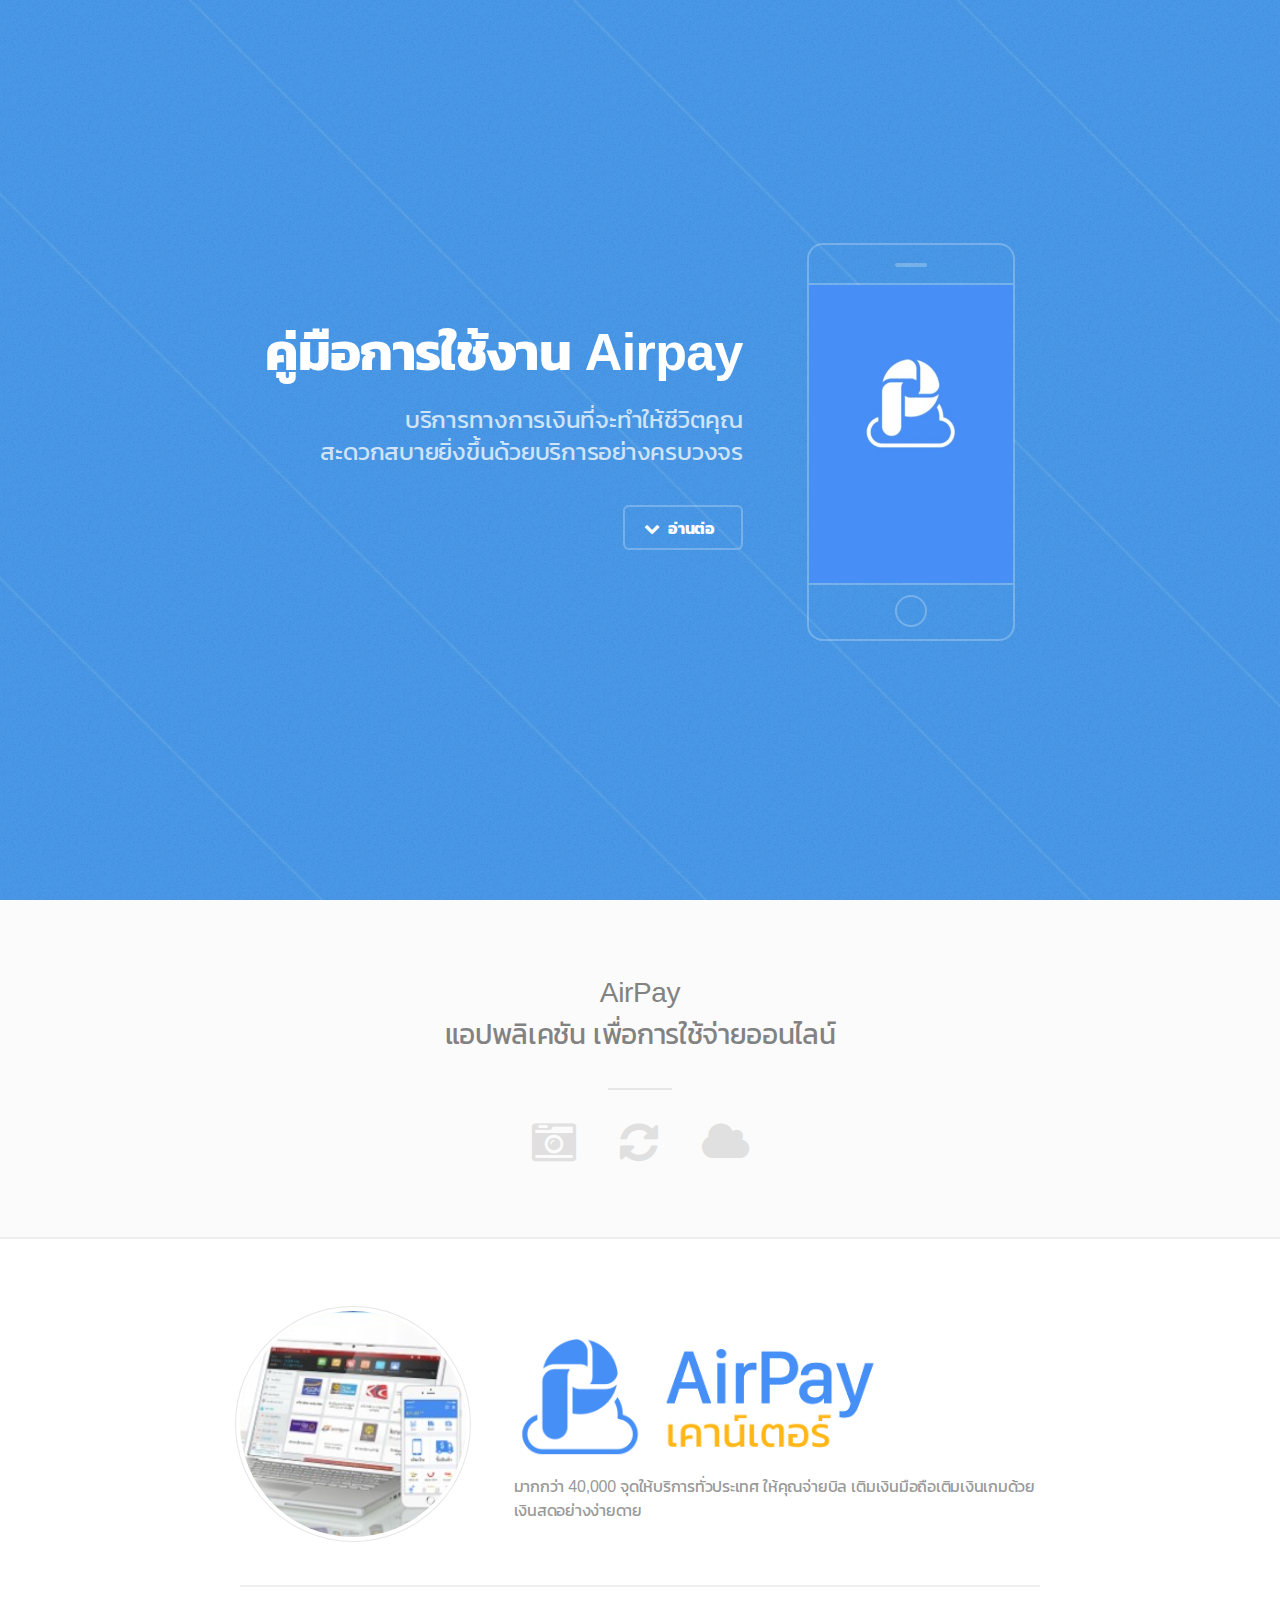
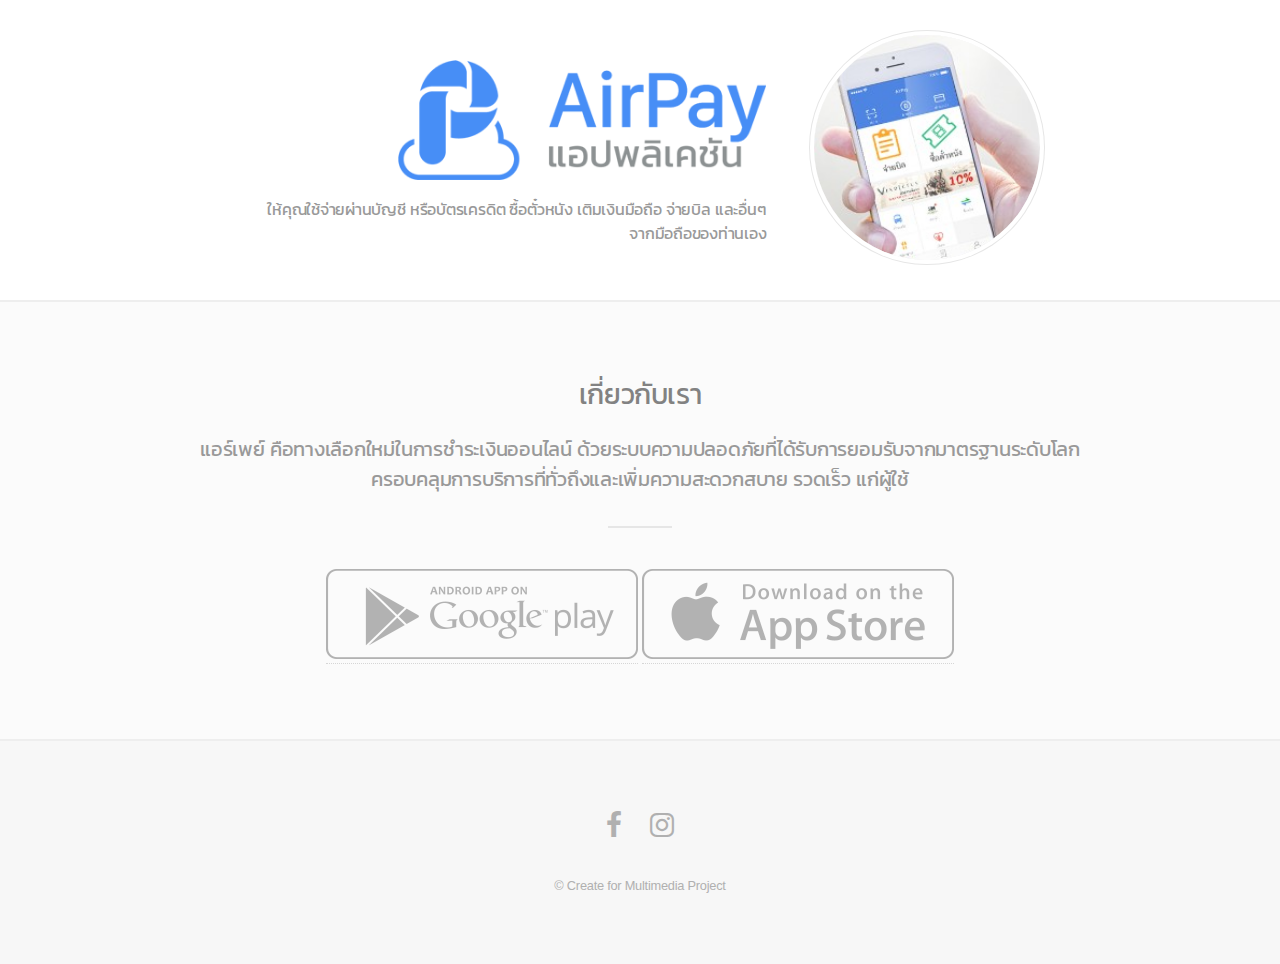
==== commit 5fdeb26b: "update download" ====
--- a/index.html
+++ b/index.html
@@ -66,8 +66,8 @@
 					ครอบคลุมการบริการที่ทั่วถึงและเพิ่มความสะดวกสบาย รวดเร็ว แก่ผู้ใช้</p>
 				</header>
 				<ul class="actions">
-					<li><a href="#" class="button special icon fa-download">Download</a></li>
-					<li><a href="#" class="button">Learn More</a></li>
+					<li><a href="https://play.google.com/store/apps/details?id=com.beeasy.airpay" class="download"><img src="images/googleplay.png"></a></li>
+					<li><a href="https://itunes.apple.com/th/app/airpay-th/id908669202?mt=8" class="download"><img src="images/appstore.png"></a></li>
 				</ul>
 			</section>
 
@@ -75,11 +75,10 @@
 		<!-- Footer -->
 			<footer id="footer">
 				<ul class="icons">
-					<li><a href="#" class="icon fa-facebook"><span class="label">Facebook</span></a></li>
-					<li><a href="#" class="icon fa-twitter"><span class="label">Twitter</span></a></li>
-					<li><a href="#" class="icon fa-instagram"><span class="label">Instagram</span></a></li>
+					<li><a href="https://www.facebook.com/TomtanZeRoAGE" class="icon fa-facebook"><span class="label">Facebook</span></a></li>
+					<li><a href="https://www.instagram.com/rattanachat_tom/" class="icon fa-instagram"><span class="label">Instagram</span></a></li>
 				</ul>
-				<p class="copyright">&copy; Untitled. Credits: <a href="http://html5up.net">HTML5 UP</a></p>
+				<p class="copyright">&copy; Create for Multimedia Project</p>
 			</footer>
 
 		<!-- Scripts -->
--- a/assets/css/main.css
+++ b/assets/css/main.css
@@ -2575,7 +2575,7 @@
 
 			ul.actions li {
 				display: inline-block;
-				padding: 0 1em 0 0;
+				padding: 0 0 0 0;
 				vertical-align: middle;
 			}
 
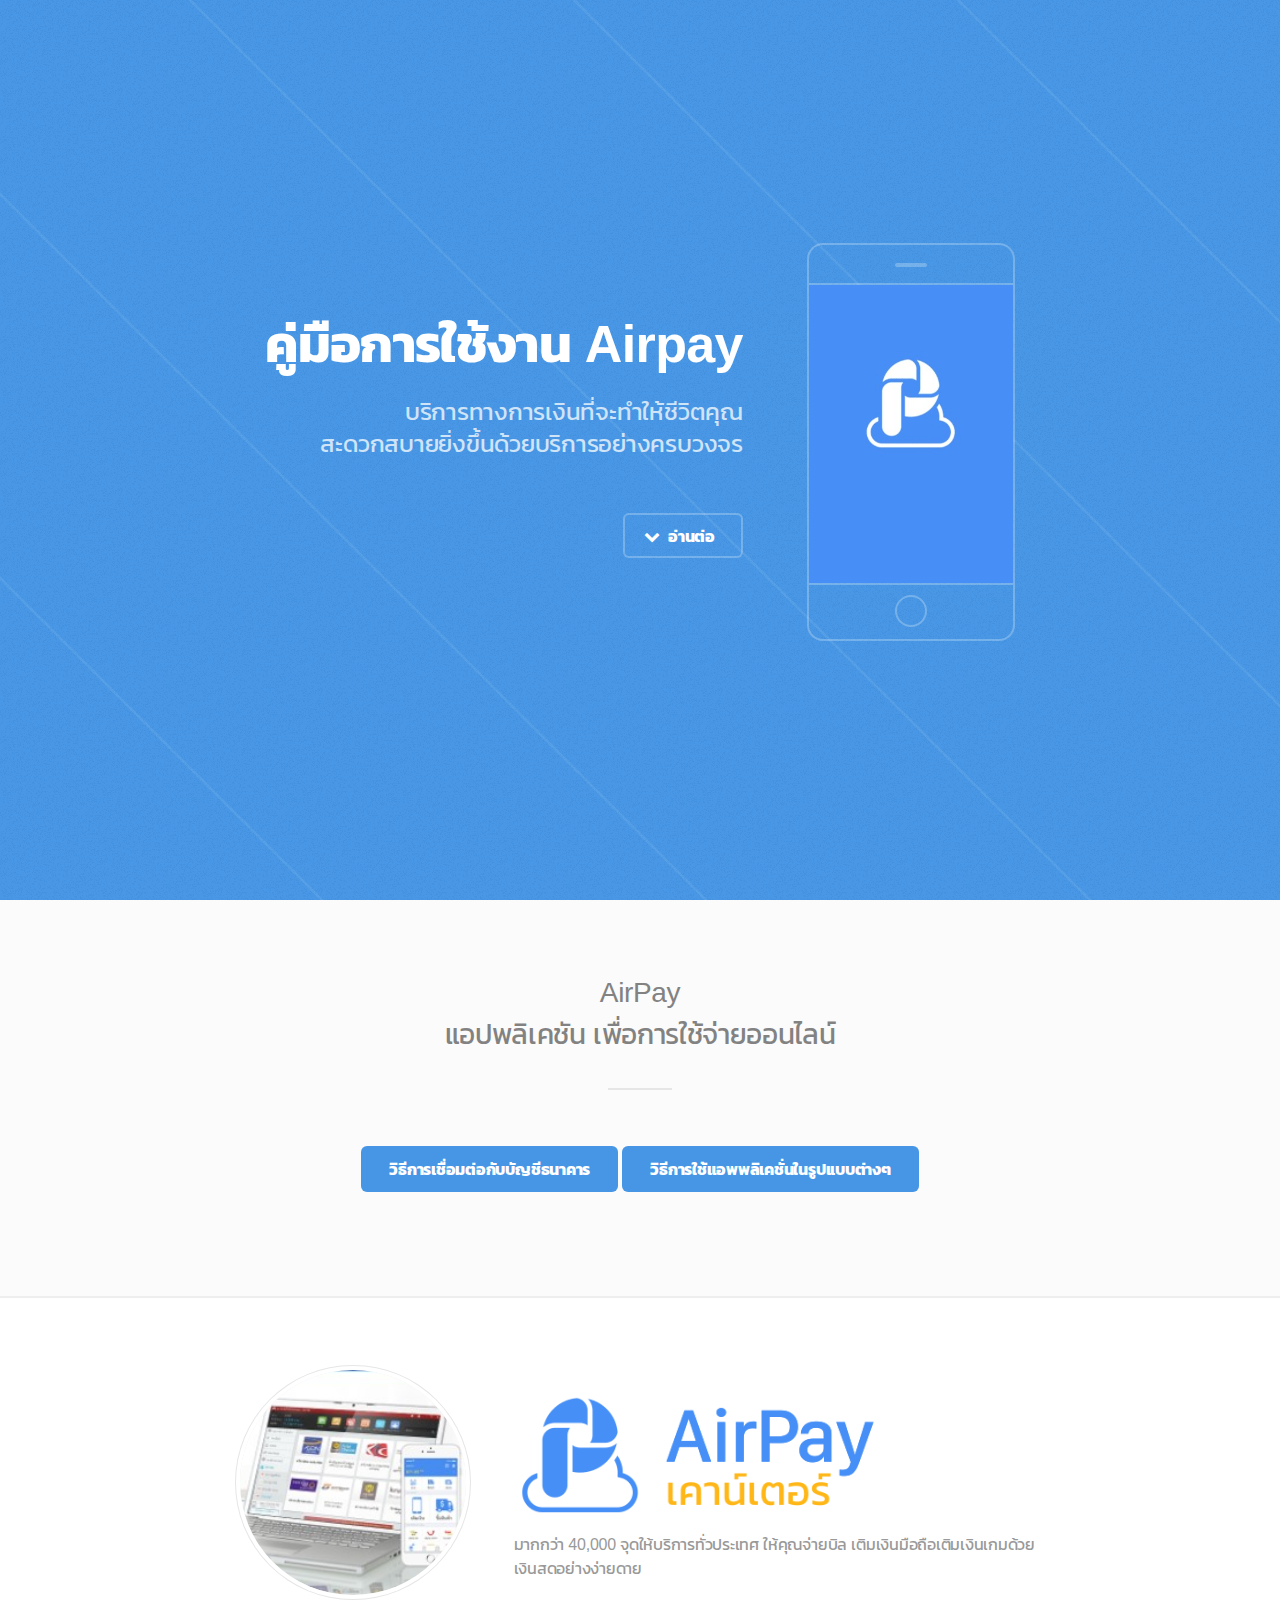
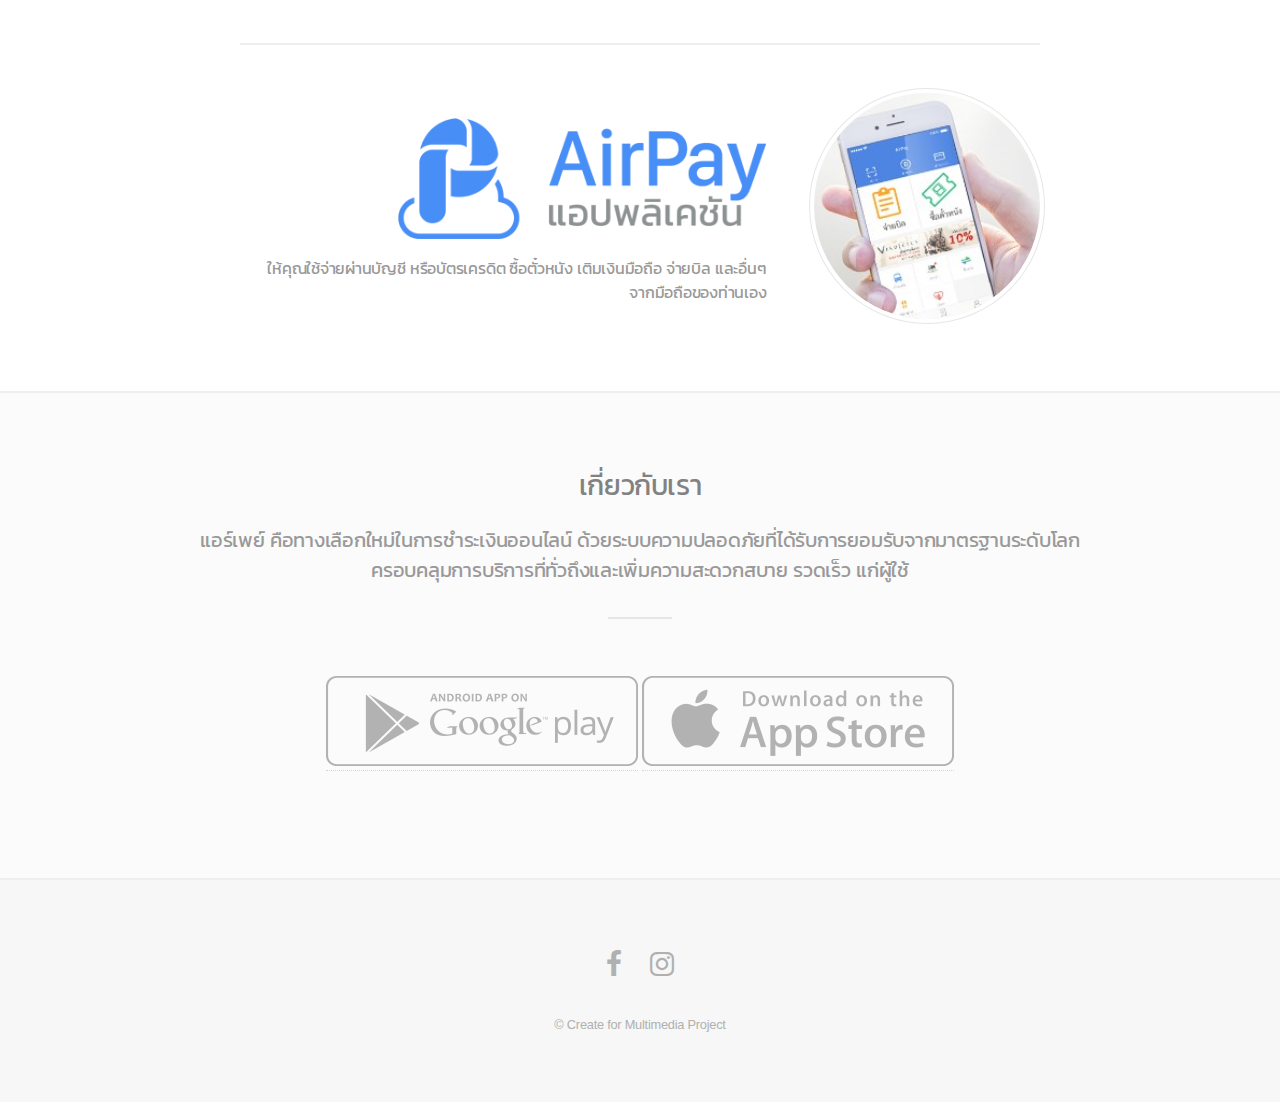
==== commit 3ca7aa71: "update how to button and fixed padding" ====
--- a/index.html
+++ b/index.html
@@ -31,11 +31,10 @@
 					<h2>AirPay<br />
 					แอปพลิเคชัน เพื่อการใช้จ่ายออนไลน์</h2>
 				</header>
-				<ul class="icons major">
-					<li><span class="icon fa-camera-retro"><span class="label">Shoot</span></span></li>
-					<li><span class="icon fa-refresh"><span class="label">Process</span></span></li>
-					<li><span class="icon fa-cloud"><span class="label">Upload</span></span></li>
-				</ul>
+				<ul class="actions">
+            <li><a href="#" class="button special">วิธีการเชื่อมต่อกับบัญชีธนาคาร</a></li>
+            <li><a href="#one" class="button special">วิธีการใช้แอพพลิเคชั่นในรูปเเบบต่างๆ</a></li>
+          </ul>
 			</section>
 
 		<!-- Two -->
--- a/assets/css/main.css
+++ b/assets/css/main.css
@@ -2575,7 +2575,7 @@
 
 			ul.actions li {
 				display: inline-block;
-				padding: 0 0 0 0;
+				padding: 1em 0 0 0;
 				vertical-align: middle;
 			}
 
@@ -2930,7 +2930,7 @@
 /* Wrapper */
 
 	.wrapper {
-		padding: 4.5em 0 2.5em 0 ;
+		padding: 4.5em 0 4.5em 0 ;
 		background-color: #ffffff;
 		border-bottom: solid 2px #eeeeee;
 	}
@@ -3592,7 +3592,7 @@
 	@media screen and (max-width: 736px) and (orientation: landscape) {
 
 		.wrapper {
-			padding: 3em 3em 1em 3em ;
+			padding: 3em 3em 3em 3em ;
 		}
 
 	}
@@ -3600,7 +3600,7 @@
 	@media screen and (max-width: 736px) and (orientation: portrait) {
 
 		.wrapper {
-			padding: 3em 1.5em 1em 1.5em ;
+			padding: 3em 1.5em 3em 1.5em ;
 		}
 
 	}
@@ -3608,7 +3608,7 @@
 	@media screen and (max-width: 480px) and (orientation: landscape) {
 
 		.wrapper {
-			padding: 2em 1.5em 0.1em 1.5em ;
+			padding: 2em 1.5em 2em 1.5em ;
 		}
 
 	}
@@ -3616,7 +3616,7 @@
 	@media screen and (max-width: 480px) and (orientation: portrait) {
 
 		.wrapper {
-			padding: 2em 1em 0.1em 1em ;
+			padding: 2em 1em 2em 1em ;
 		}
 
 	}
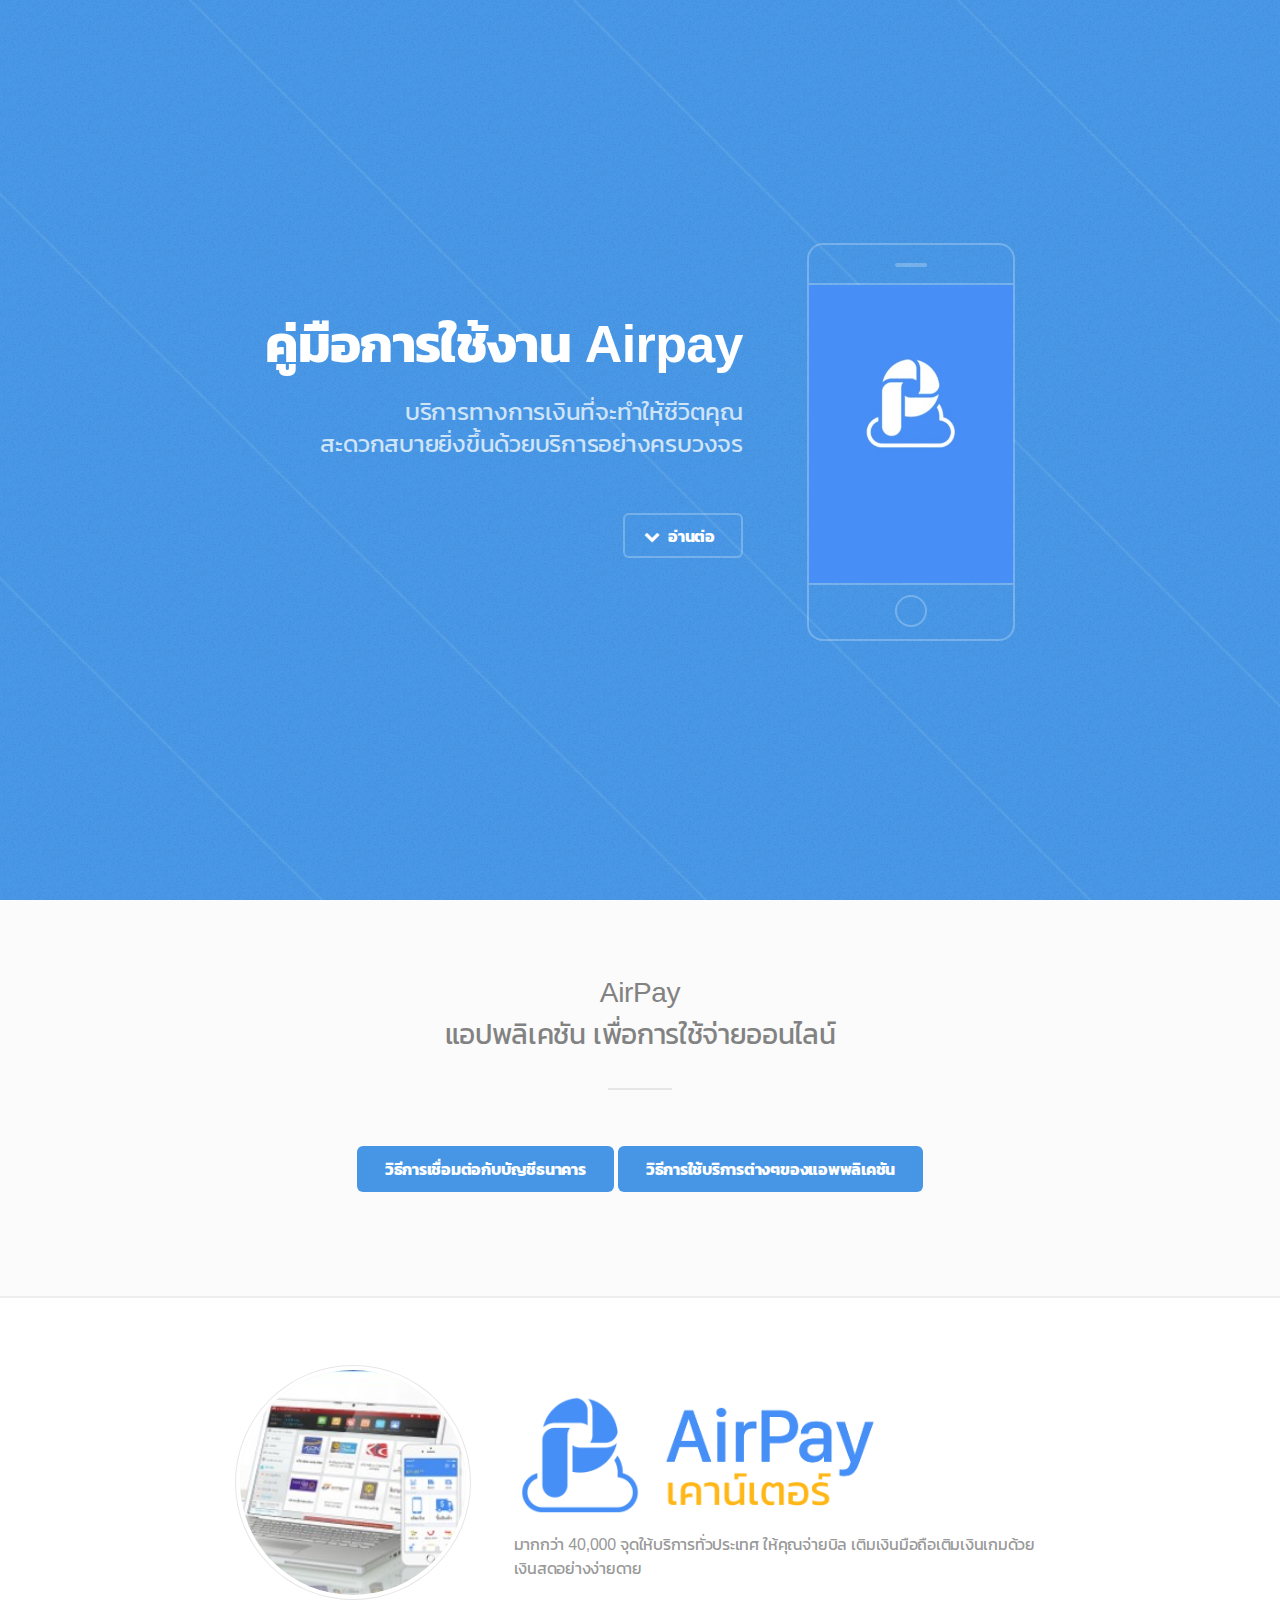
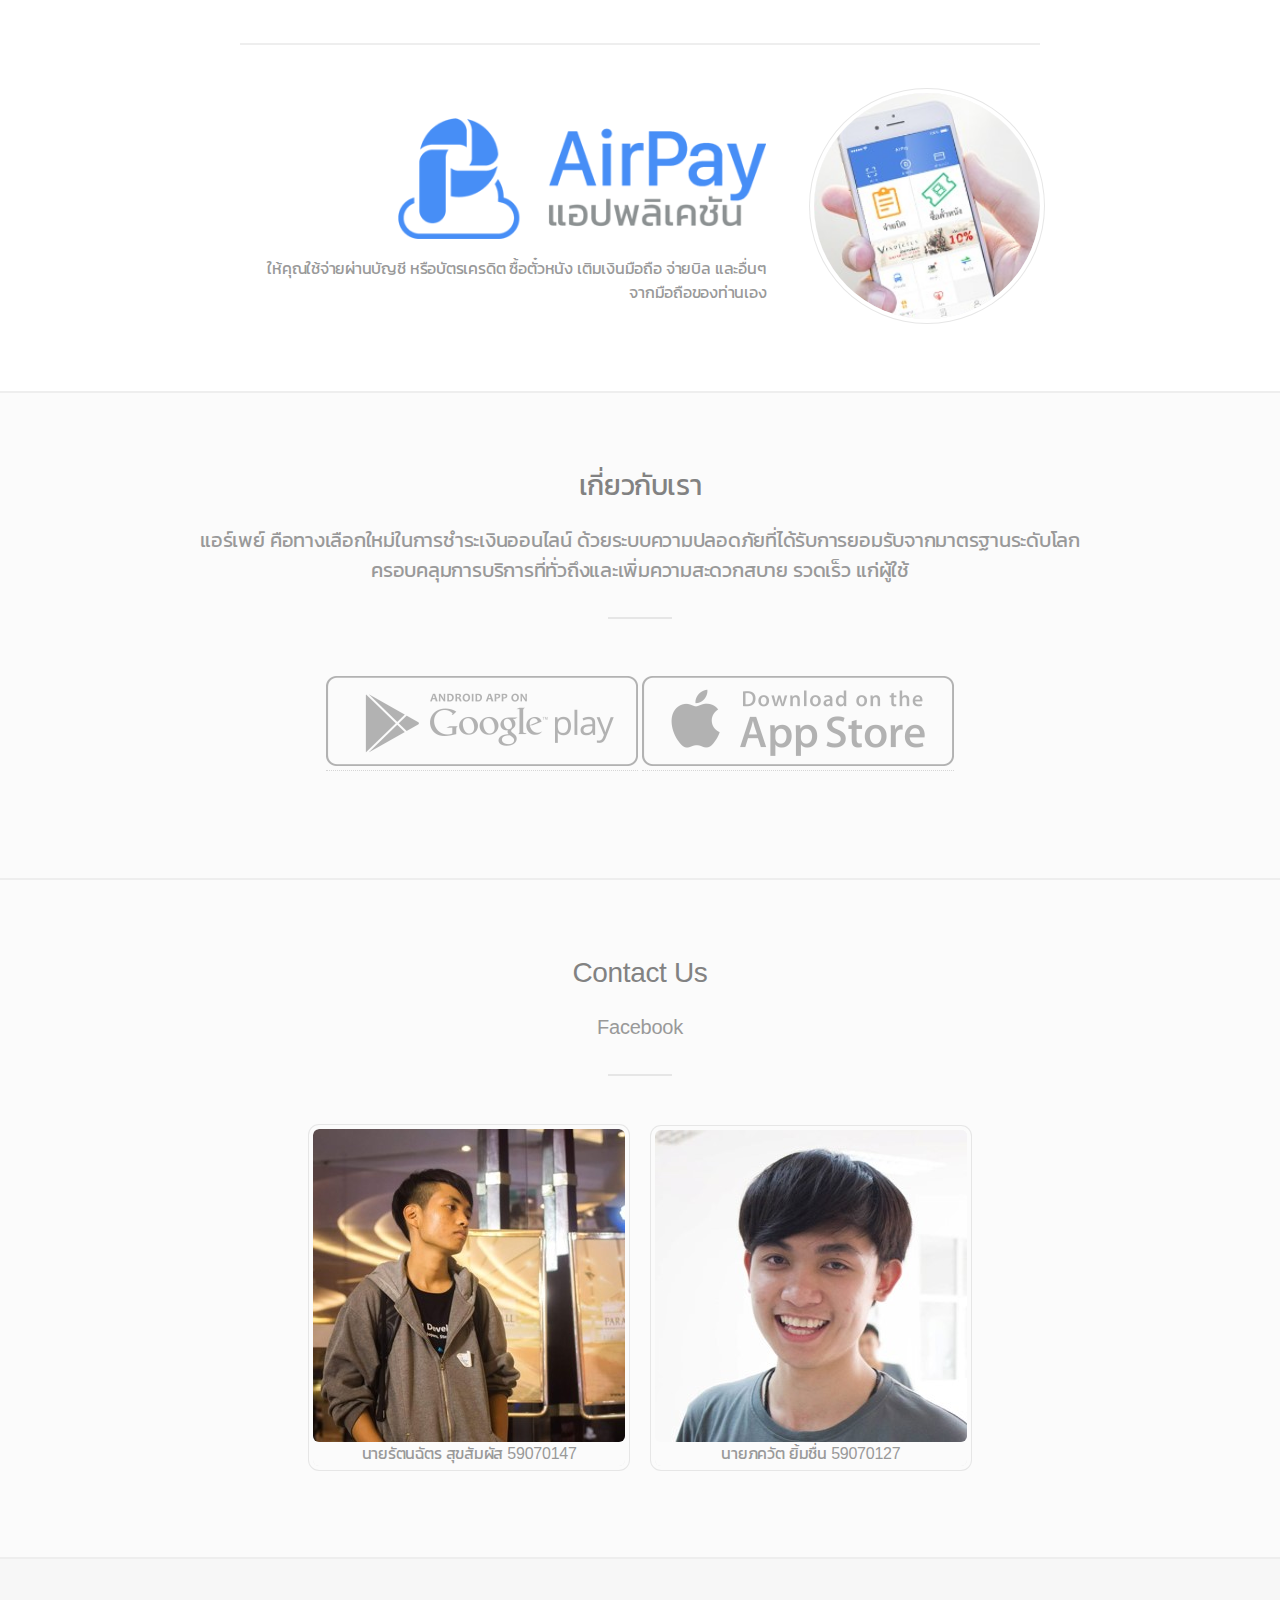
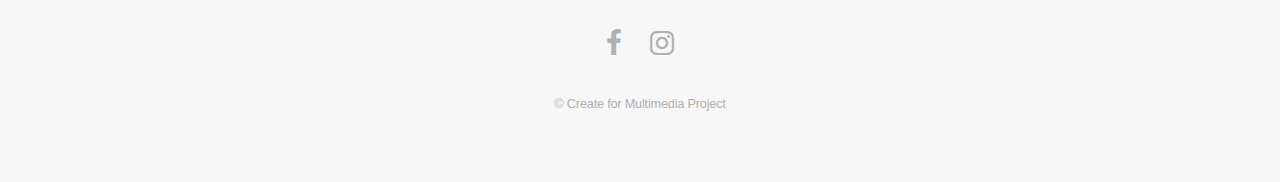
==== commit b10ad501: "Finish!!!!!!!!!!!!!!!!!!!!!!!!!!!!!!!!!!!!!!!" ====
--- a/index.html
+++ b/index.html
@@ -32,8 +32,8 @@
 					แอปพลิเคชัน เพื่อการใช้จ่ายออนไลน์</h2>
 				</header>
 				<ul class="actions">
-            <li><a href="#" class="button special">วิธีการเชื่อมต่อกับบัญชีธนาคาร</a></li>
-            <li><a href="#one" class="button special">วิธีการใช้แอพพลิเคชั่นในรูปเเบบต่างๆ</a></li>
+            <li><a href="scb.html" class="button special">วิธีการเชื่อมต่อกับบัญชีธนาคาร</a></li>
+            <li><a href="teach.html" class="button special">วิธีการใช้บริการต่างๆของแอพพลิเคชัน</a></li>
           </ul>
 			</section>
 
@@ -70,6 +70,15 @@
 				</ul>
 			</section>
 
+      <section id="three" class="wrapper style2 special">
+        <header class="major">
+          <h2>Contact Us</h2>
+          <p>Facebook</p>
+        </header>
+          <a href="https://www.facebook.com/TomtanZeRoAGE" class="image" style="margin: 1% 1% 1% 1%;"><div class="box_box"><img src="images/prof1.jpg">นายรัตนฉัตร สุขสัมผัส 59070147</div></a>
+          <a href="https://www.facebook.com/mes.alonez?mt=8" class="image" style="margin: 1% 1% 1% 1%;"><div class="box_box"><img src="images/prof2.jpg">นายภควัต ยิ้มชื่น 59070127</div></a>
+      </section>
+
 		
 		<!-- Footer -->
 			<footer id="footer">
--- a/assets/css/main.css
+++ b/assets/css/main.css
@@ -54,6 +54,16 @@
 		width: 70%;
 	}
 
+	.profile{
+		width: 30%;
+		display: inline-block;
+		margin: 1% 1% 1% 1%;
+	}
+	.box_box{
+		display: table;
+		overflow: hidden;
+		width: 30%;
+	}
 	.row {
 		border-bottom: solid 1px transparent;
 		-moz-box-sizing: border-box;
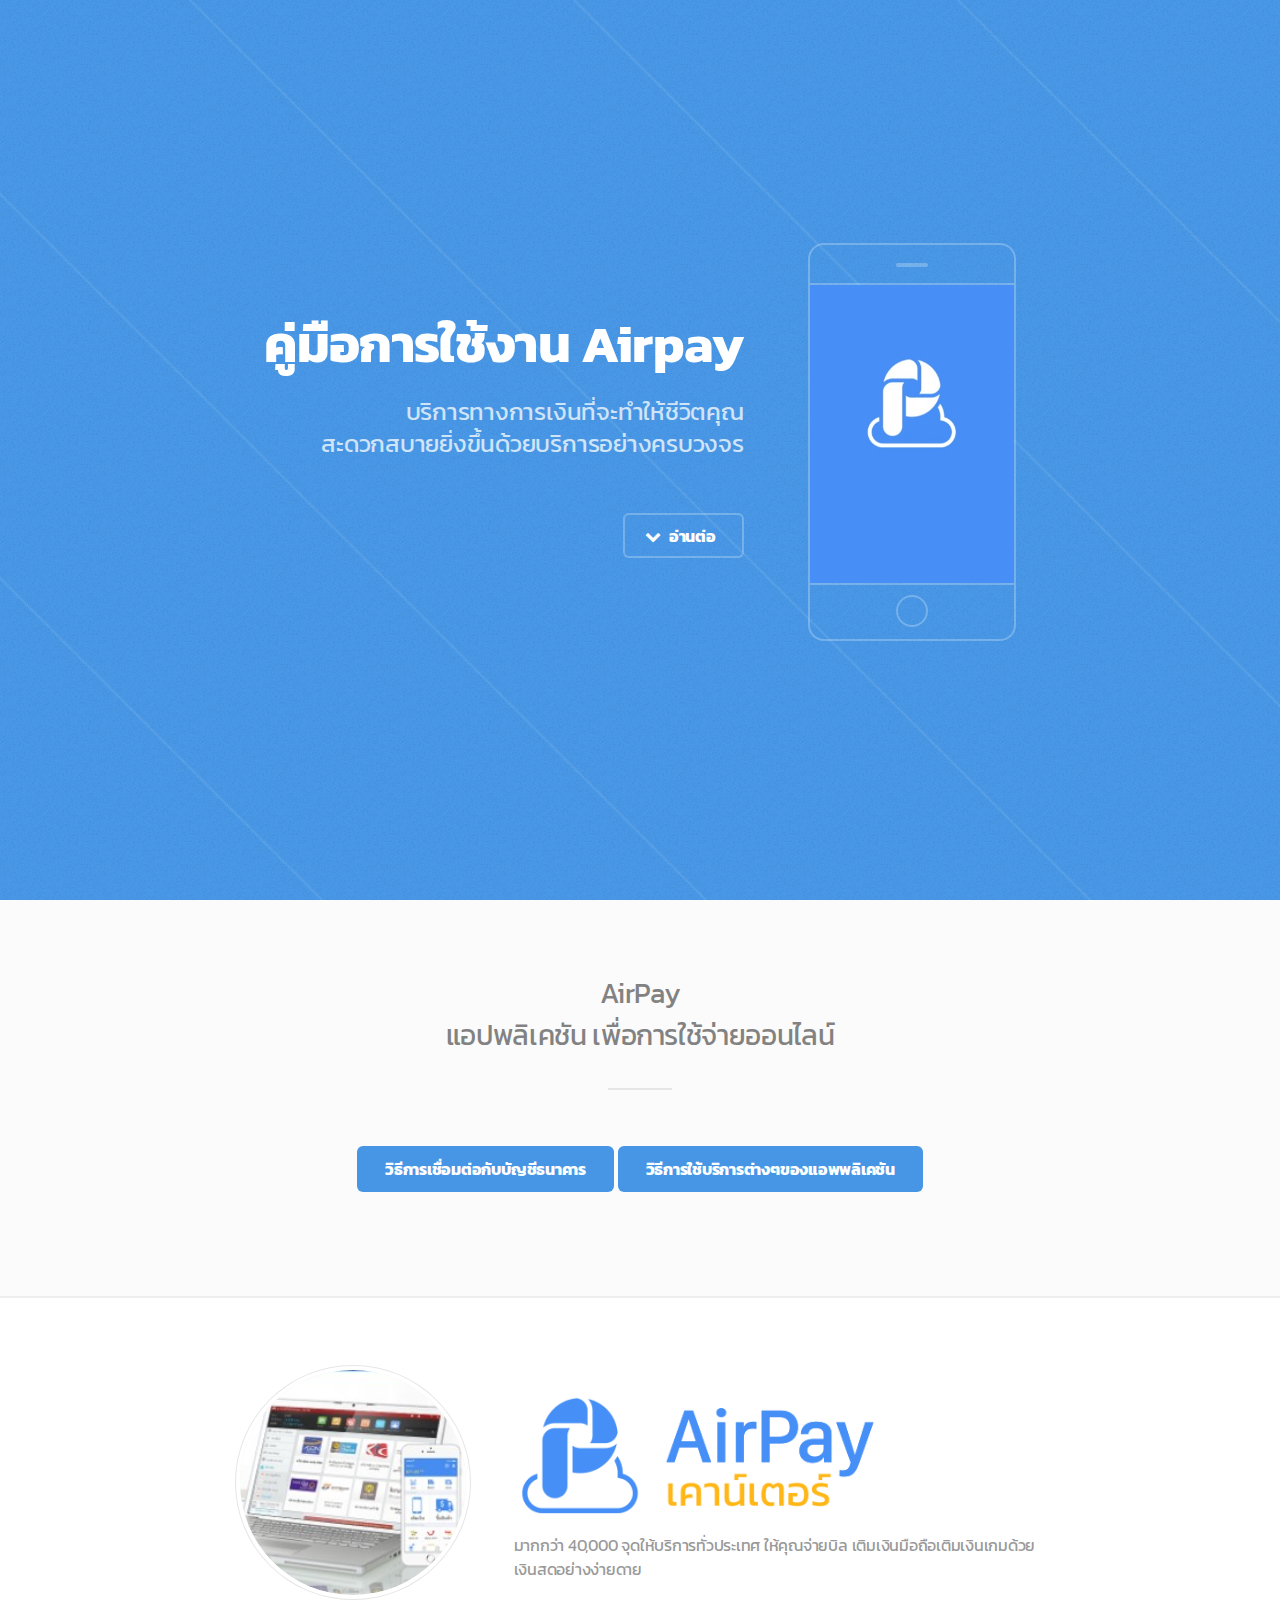
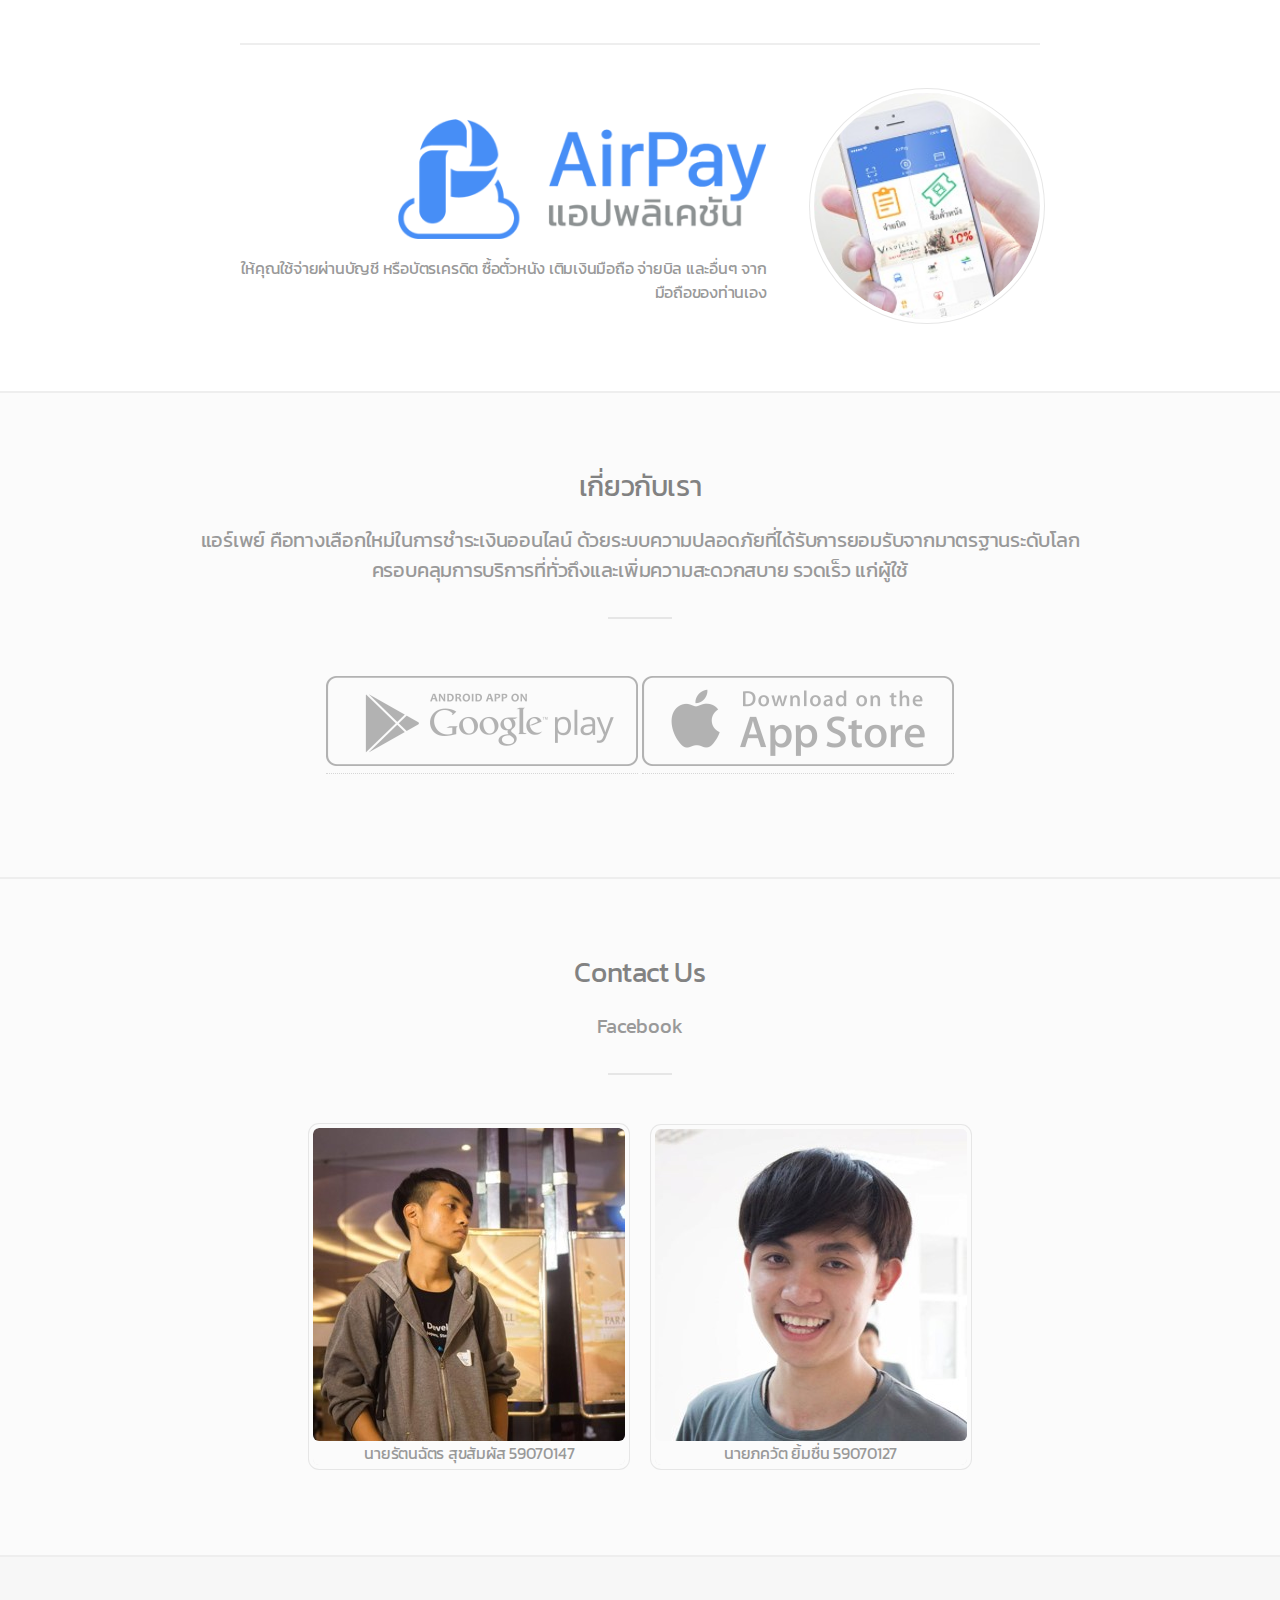
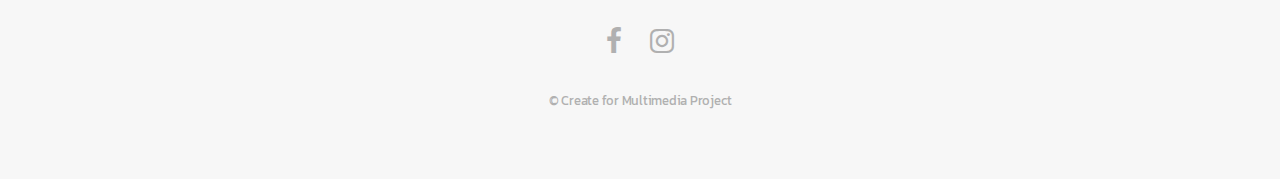
==== commit fd32859a: "font v5" ====
--- a/index.html
+++ b/index.html
@@ -7,6 +7,7 @@
 		<!--[if lte IE 8]><script src="assets/js/ie/html5shiv.js"></script><![endif]-->
 		<link rel="icon" href="images/logoT.png">
 		<link rel="stylesheet" href="assets/css/main.css" />
+    <link href="https://fonts.googleapis.com/css?family=Kanit&amp;subset=thai" rel="stylesheet">
 		<!--[if lte IE 8]><link rel="stylesheet" href="assets/css/ie8.css" /><![endif]-->
 		<!--[if lte IE 9]><link rel="stylesheet" href="assets/css/ie9.css" /><![endif]-->
 	</head>
--- a/assets/css/main.css
+++ b/assets/css/main.css
@@ -1,5 +1,5 @@
 @import url(font-awesome.min.css);
-@import url('https://fonts.googleapis.com/css?family=Kanit');
+@import url('https://fonts.googleapis.com/css?family=Kanit&subset=thai');
 
 	html, body, div, span, applet, object, iframe, h1, h2, h3, h4, h5, h6, p, blockquote, pre, a, abbr, acronym, address, big, cite, code, del, dfn, em, img, ins, kbd, q, s, samp, small, strike, strong, sub, sup, tt, var, b, u, i, center, dl, dt, dd, ol, ul, li, fieldset, form, label, legend, table, caption, tbody, tfoot, thead, tr, th, td, article, aside, canvas, details, embed, figure, figcaption, footer, header, hgroup, menu, nav, output, ruby, section, summary, time, mark, audio, video {
 		margin: 0;
@@ -1678,7 +1678,7 @@
 		}
 
 	body, input, select, textarea {
-		font-family: Arial, Helvetica, sans-serif, Kanit;
+		font-family: "Kanit", Arial, Helvetica,sans-serif;
 		font-weight: normal;
 		line-height: 1.5em;
 		letter-spacing: -0.015em;
